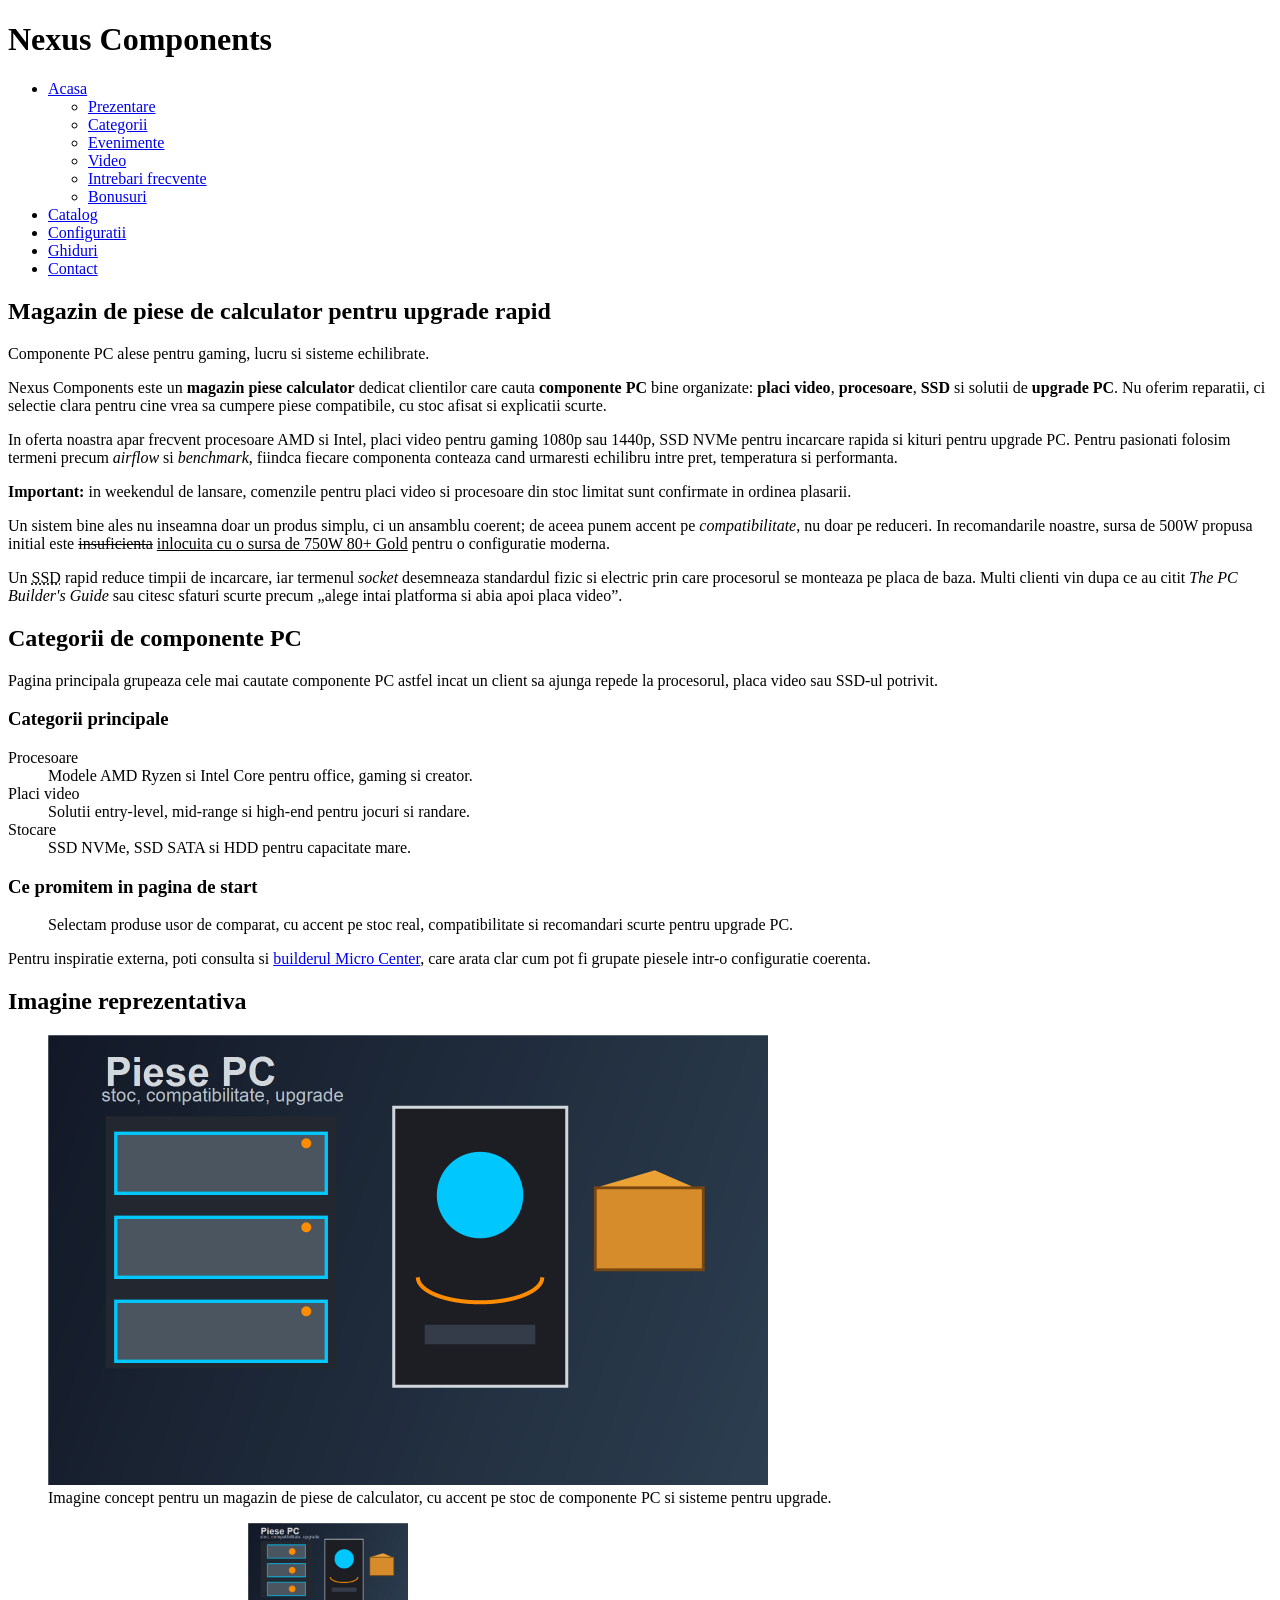
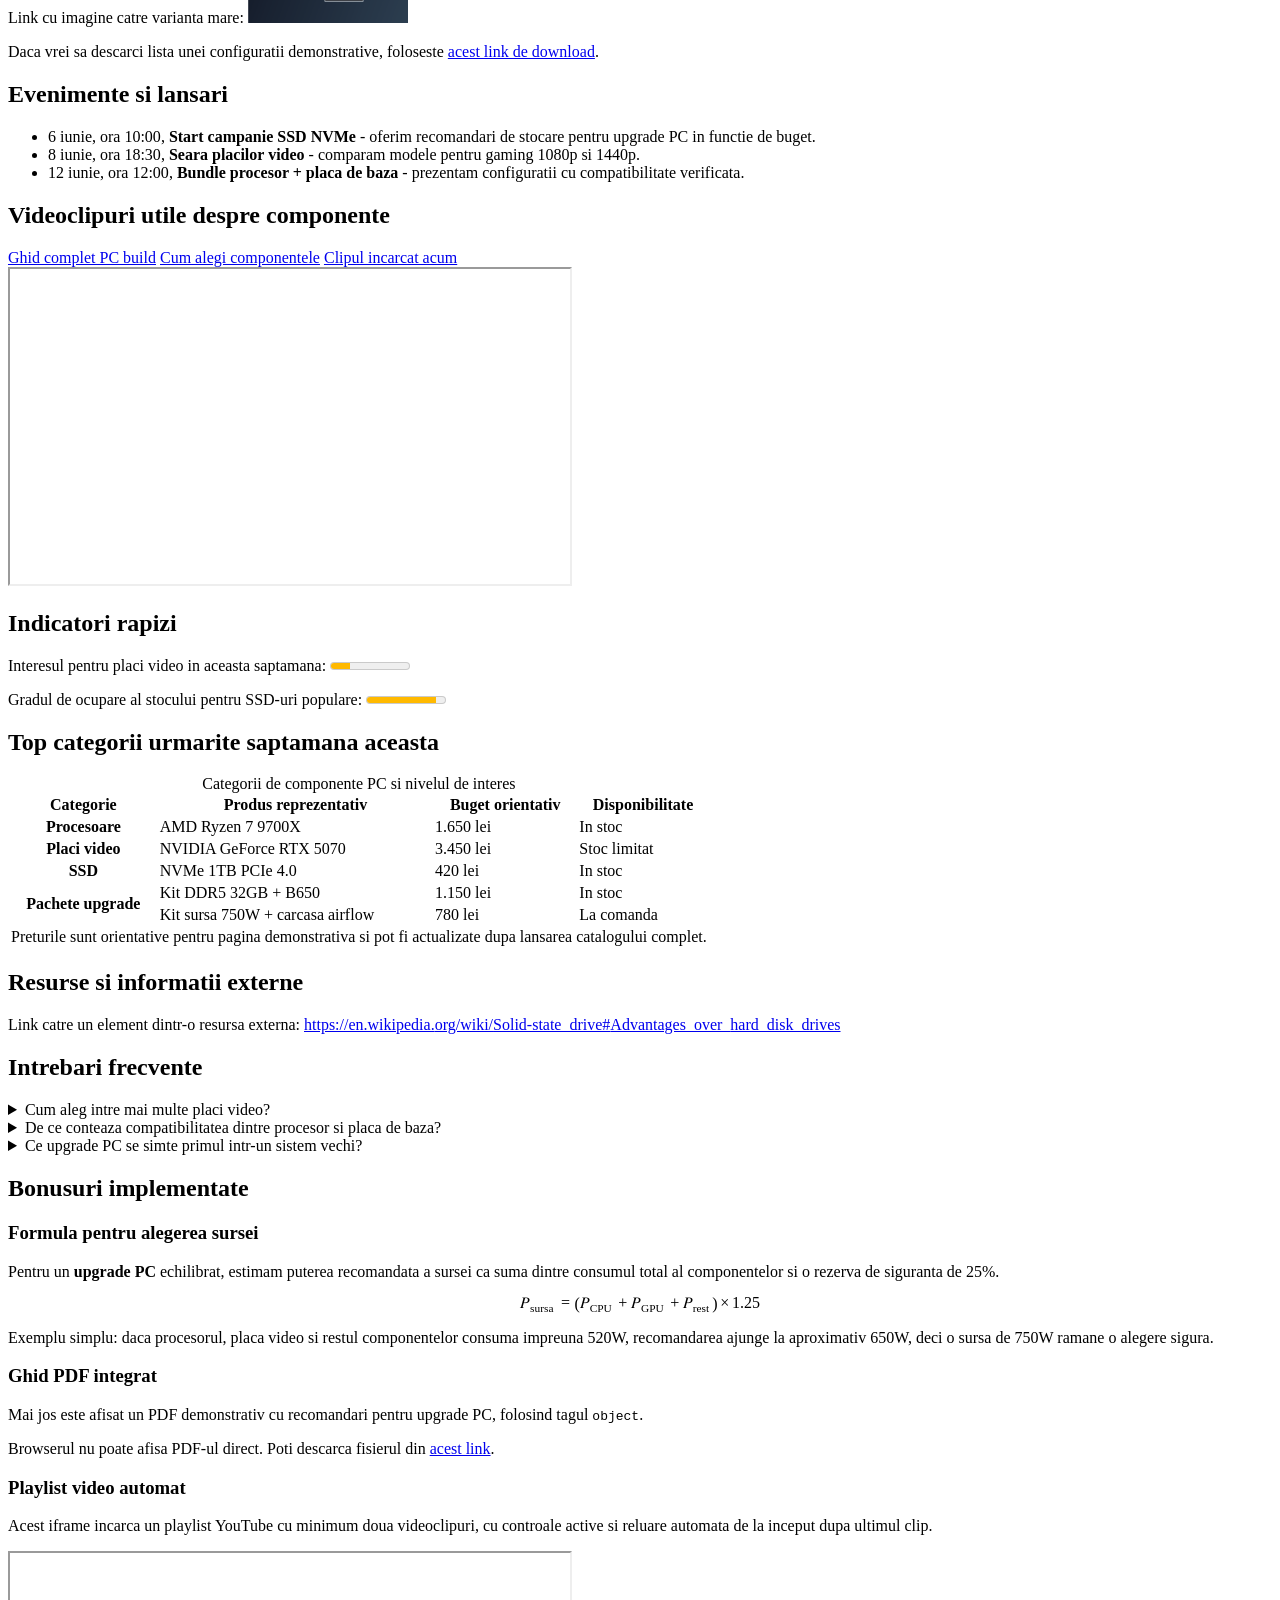
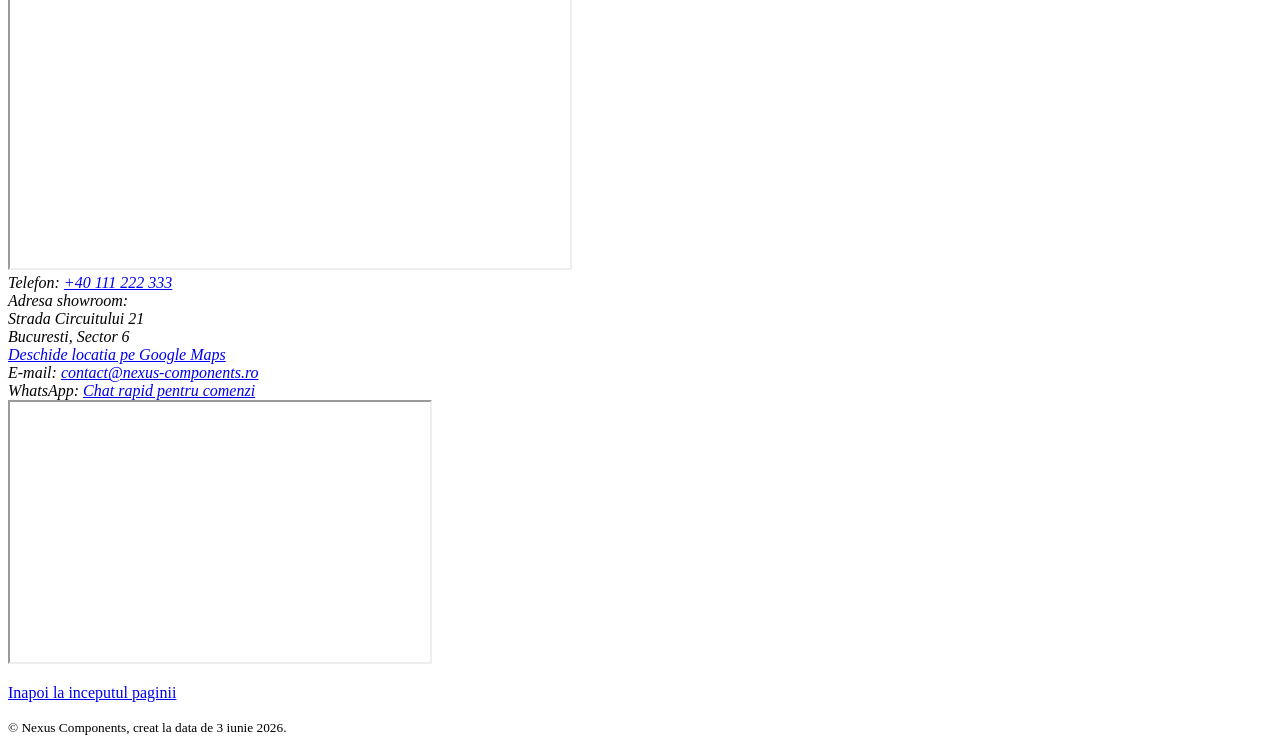
==== index.html @ a8738209 "Finalizare Etapele 0 si 1 cu bonusuri" ====
<!DOCTYPE html>
<html lang="ro">
<head>
  <meta charset="utf-8">
  <meta name="author" content="Student proiect Tehnici Web">
  <meta name="keywords" content="magazin piese calculator, componente PC, placi video, procesoare, SSD, upgrade PC">
  <meta name="description" content="Nexus Components este un magazin de piese de calculator cu procesoare, placi video, SSD-uri si recomandari pentru upgrade PC.">
  <meta name="viewport" content="width=device-width, initial-scale=1.0">
  <meta name="msapplication-TileColor" content="#0f172a">
  <meta name="theme-color" content="#0f172a">
  <title>Nexus Components | Magazin piese calculator si componente PC</title>
  <link rel="apple-touch-icon" sizes="180x180" href="resurse/ico/apple-touch-icon.png">
  <link rel="icon" type="image/png" sizes="32x32" href="resurse/ico/favicon-32x32.png">
  <link rel="icon" type="image/png" sizes="16x16" href="resurse/ico/favicon-16x16.png">
  <link rel="icon" type="image/svg+xml" href="resurse/ico/favicon.svg">
  <link rel="manifest" href="resurse/ico/site.webmanifest">
  <meta name="msapplication-config" content="resurse/ico/browserconfig.xml">
</head>
<body id="sus">
  <header>
    <h1>Nexus Components</h1>
    <nav aria-label="Meniu principal">
      <ul>
        <li>
          <a href="index.html">Acasa</a>
          <ul>
            <li><a href="#prezentare">Prezentare</a></li>
            <li><a href="#categorii">Categorii</a></li>
            <li><a href="#evenimente">Evenimente</a></li>
            <li><a href="#video">Video</a></li>
            <li><a href="#intrebari">Intrebari frecvente</a></li>
            <li><a href="#bonusuri">Bonusuri</a></li>
          </ul>
        </li>
        <li><a href="catalog.html">Catalog</a></li>
        <li><a href="configuratii.html">Configuratii</a></li>
        <li><a href="ghiduri.html">Ghiduri</a></li>
        <li><a href="contact.html">Contact</a></li>
      </ul>
    </nav>
  </header>

  <main>
    <section id="prezentare">
      <hgroup>
        <h2>Magazin de piese de calculator pentru upgrade rapid</h2>
        <p>Componente PC alese pentru gaming, lucru si sisteme echilibrate.</p>
      </hgroup>
      <p>
        Nexus Components este un <b>magazin piese calculator</b> dedicat clientilor care cauta
        <b>componente PC</b> bine organizate: <b>placi video</b>, <b>procesoare</b>, <b>SSD</b> si solutii de
        <b>upgrade PC</b>. Nu oferim reparatii, ci selectie clara pentru cine vrea sa cumpere piese compatibile,
        cu stoc afisat si explicatii scurte.
      </p>
      <p>
        In oferta noastra apar frecvent procesoare AMD si Intel, placi video pentru gaming 1080p sau 1440p,
        SSD NVMe pentru incarcare rapida si kituri pentru upgrade PC. Pentru pasionati folosim termeni precum
        <i>airflow</i> si <i>benchmark</i>, fiindca fiecare componenta conteaza cand urmaresti echilibru intre pret,
        temperatura si performanta.
      </p>
      <p>
        <strong>Important:</strong> in weekendul de lansare, comenzile pentru placi video si procesoare din stoc
        limitat sunt confirmate in ordinea plasarii.
      </p>
      <p>
        Un sistem bine ales nu inseamna doar un produs simplu, ci un ansamblu coerent; de aceea punem accent
        pe <em>compatibilitate</em>, nu doar pe reduceri. In recomandarile noastre, sursa de 500W propusa initial
        este <s>insuficienta</s> <ins>inlocuita cu o sursa de 750W 80+ Gold</ins> pentru o configuratie moderna.
      </p>
      <p>
        Un <abbr title="Solid-State Drive">SSD</abbr> rapid reduce timpii de incarcare, iar termenul
        <dfn>socket</dfn> desemneaza standardul fizic si electric prin care procesorul se monteaza pe placa de baza.
        Multi clienti vin dupa ce au citit <cite>The PC Builder's Guide</cite> sau citesc sfaturi scurte precum
        <q>alege intai platforma si abia apoi placa video</q>.
      </p>
    </section>

    <section id="categorii">
      <h2>Categorii de componente PC</h2>
      <p>
        Pagina principala grupeaza cele mai cautate componente PC astfel incat un client sa ajunga repede la
        procesorul, placa video sau SSD-ul potrivit.
      </p>
      <section>
        <h3>Categorii principale</h3>
        <dl>
          <dt>Procesoare</dt>
          <dd>Modele AMD Ryzen si Intel Core pentru office, gaming si creator.</dd>
          <dt>Placi video</dt>
          <dd>Solutii entry-level, mid-range si high-end pentru jocuri si randare.</dd>
          <dt>Stocare</dt>
          <dd>SSD NVMe, SSD SATA si HDD pentru capacitate mare.</dd>
        </dl>
      </section>
      <section>
        <h3>Ce promitem in pagina de start</h3>
        <blockquote>
          Selectam produse usor de comparat, cu accent pe stoc real, compatibilitate si recomandari scurte pentru upgrade PC.
        </blockquote>
        <p>
          Pentru inspiratie externa, poti consulta si
          <a href="https://www.microcenter.com/site/content/custom-pc-builder.aspx" target="_blank" rel="noopener noreferrer">builderul Micro Center</a>,
          care arata clar cum pot fi grupate piesele intr-o configuratie coerenta.
        </p>
      </section>
    </section>

    <section id="galerie">
      <h2>Imagine reprezentativa</h2>
      <figure>
        <picture>
          <source media="(max-width: 600px)" srcset="resurse/img/hero-small.png">
          <source media="(max-width: 1024px)" srcset="resurse/img/hero-medium.png">
          <img src="resurse/img/hero-large.png" alt="Raft cu componente PC si carcasa pentru un magazin de piese de calculator" title="Raft cu componente PC" width="720" height="450" usemap="#harta-componente">
        </picture>
        <figcaption>Imagine concept pentru un magazin de piese de calculator, cu accent pe stoc de componente PC si sisteme pentru upgrade.</figcaption>
      </figure>
      <map name="harta-componente">
        <area shape="rect" coords="58,82,283,322" href="#categorii" alt="Zona de categorii pentru raftul de componente" title="Mergi la categorii">
        <area shape="rect" coords="346,72,522,350" href="#tabel" alt="Zona de produse reprezentata de carcasa sistemului" title="Mergi la tabelul cu produse">
        <area shape="rect" coords="548,132,664,271" href="#evenimente" alt="Zona de promotii reprezentata de cutia produsului" title="Mergi la evenimente">
      </map>
      <p>
        Link cu imagine catre varianta mare:
        <a href="resurse/img/hero-large.png">
          <img src="resurse/img/hero-small.png" alt="Miniatura pentru deschiderea imaginii mari a magazinului de componente" width="160" height="100">
        </a>
      </p>
      <p>
        Daca vrei sa descarci lista unei configuratii demonstrative, foloseste
        <a href="resurse/docs/lista-componente.txt" download="configuratie-nexus-components.txt">acest link de download</a>.
      </p>
    </section>

    <section id="evenimente">
      <h2>Evenimente si lansari</h2>
      <ul>
        <li><time datetime="2026-06-06T10:00">6 iunie, ora 10:00</time>, <b>Start campanie SSD NVMe</b> - oferim recomandari de stocare pentru upgrade PC in functie de buget.</li>
        <li><time datetime="2026-06-08T18:30">8 iunie, ora 18:30</time>, <b>Seara placilor video</b> - comparam modele pentru gaming 1080p si 1440p.</li>
        <li><time datetime="2026-06-12T12:00">12 iunie, ora 12:00</time>, <b>Bundle procesor + placa de baza</b> - prezentam configuratii cu compatibilitate verificata.</li>
      </ul>
    </section>

    <section id="video">
      <h2>Videoclipuri utile despre componente</h2>
      <div>
        <a href="https://www.youtube.com/embed/BL4DCEp7blY?start=0" target="video-produse">Ghid complet PC build</a>
        <a href="https://www.youtube.com/embed/hK51upU5bkU?start=0" target="video-produse">Cum alegi componentele</a>
        <a href="https://www.youtube.com/embed/BL4DCEp7blY?start=0" target="video-produse">Clipul incarcat acum</a>
      </div>
      <iframe
        name="video-produse"
        width="560"
        height="315"
        src="https://www.youtube.com/embed/BL4DCEp7blY?autoplay=0&amp;rel=0"
        title="Videoclip YouTube despre asamblarea unui PC"
        allow="accelerometer; autoplay; clipboard-write; encrypted-media; gyroscope; picture-in-picture; web-share"
        referrerpolicy="strict-origin-when-cross-origin"
        allowfullscreen>
      </iframe>
    </section>

    <section id="stocuri">
      <h2>Indicatori rapizi</h2>
      <p>
        Interesul pentru placi video in aceasta saptamana:
        <meter value="24" min="0" max="100" low="30" high="75" optimum="60">24 din 100</meter>
      </p>
      <p>
        Gradul de ocupare al stocului pentru SSD-uri populare:
        <meter value="88" min="0" max="100" low="30" high="75" optimum="60">88 din 100</meter>
      </p>
    </section>

    <section id="tabel">
      <h2>Top categorii urmarite saptamana aceasta</h2>
      <table>
        <caption>Categorii de componente PC si nivelul de interes</caption>
        <thead>
          <tr>
            <th scope="col">Categorie</th>
            <th scope="col">Produs reprezentativ</th>
            <th scope="col">Buget orientativ</th>
            <th scope="col">Disponibilitate</th>
          </tr>
        </thead>
        <tbody>
          <tr>
            <th scope="row">Procesoare</th>
            <td>AMD Ryzen 7 9700X</td>
            <td>1.650 lei</td>
            <td>In stoc</td>
          </tr>
          <tr>
            <th scope="row">Placi video</th>
            <td>NVIDIA GeForce RTX 5070</td>
            <td>3.450 lei</td>
            <td>Stoc limitat</td>
          </tr>
          <tr>
            <th scope="row">SSD</th>
            <td>NVMe 1TB PCIe 4.0</td>
            <td>420 lei</td>
            <td>In stoc</td>
          </tr>
          <tr>
            <th scope="row" rowspan="2">Pachete upgrade</th>
            <td>Kit DDR5 32GB + B650</td>
            <td>1.150 lei</td>
            <td>In stoc</td>
          </tr>
          <tr>
            <td>Kit sursa 750W + carcasa airflow</td>
            <td>780 lei</td>
            <td>La comanda</td>
          </tr>
        </tbody>
        <tfoot>
          <tr>
            <td colspan="4">Preturile sunt orientative pentru pagina demonstrativa si pot fi actualizate dupa lansarea catalogului complet.</td>
          </tr>
        </tfoot>
      </table>
    </section>

    <aside id="resurse">
      <h2>Resurse si informatii externe</h2>
      <p>
        Link catre un element dintr-o resursa externa:
        <a href="https://en.wikipedia.org/wiki/Solid-state_drive#Advantages_over_hard_disk_drives" target="_blank" rel="noopener noreferrer">
          https://en.wikipedia.<wbr>org/wiki/<wbr>Solid-state_drive#<wbr>Advantages_over_<wbr>hard_disk_drives
        </a>
      </p>
    </aside>

    <section id="intrebari">
      <h2>Intrebari frecvente</h2>
      <details>
        <summary>Cum aleg intre mai multe placi video?</summary>
        <p>Alege rezolutia la care joci, bugetul si sursa disponibila; apoi compara memoria video si consumul.</p>
      </details>
      <details>
        <summary>De ce conteaza compatibilitatea dintre procesor si placa de baza?</summary>
        <p>Socket-ul si chipset-ul stabilesc daca procesorul poate functiona corect pe placa de baza aleasa.</p>
      </details>
      <details>
        <summary>Ce upgrade PC se simte primul intr-un sistem vechi?</summary>
        <p>De cele mai multe ori, un SSD si mai multa memorie RAM aduc primul salt vizibil in utilizarea zilnica.</p>
      </details>
    </section>

    <section id="bonusuri">
      <h2>Bonusuri implementate</h2>
      <section id="formula">
        <h3>Formula pentru alegerea sursei</h3>
        <p>
          Pentru un <b>upgrade PC</b> echilibrat, estimam puterea recomandata a sursei ca suma dintre consumul total al componentelor si o rezerva de siguranta de 25%.
        </p>
        <math xmlns="http://www.w3.org/1998/Math/MathML" display="block">
          <mrow>
            <msub>
              <mi>P</mi>
              <mi>sursa</mi>
            </msub>
            <mo>=</mo>
            <mo>(</mo>
            <msub><mi>P</mi><mi>CPU</mi></msub>
            <mo>+</mo>
            <msub><mi>P</mi><mi>GPU</mi></msub>
            <mo>+</mo>
            <msub><mi>P</mi><mi>rest</mi></msub>
            <mo>)</mo>
            <mo>&#x00D7;</mo>
            <mn>1.25</mn>
          </mrow>
        </math>
        <p>
          Exemplu simplu: daca procesorul, placa video si restul componentelor consuma impreuna 520W, recomandarea ajunge la aproximativ 650W, deci o sursa de 750W ramane o alegere sigura.
        </p>
      </section>

      <section id="pdf-bonus">
        <h3>Ghid PDF integrat</h3>
        <p>
          Mai jos este afisat un PDF demonstrativ cu recomandari pentru upgrade PC, folosind tagul <code>object</code>.
        </p>
        <object data="resurse/docs/ghid-upgrade.pdf" type="application/pdf" width="700" height="420">
          <p>Browserul nu poate afisa PDF-ul direct. Poti descarca fisierul din <a href="resurse/docs/ghid-upgrade.pdf">acest link</a>.</p>
        </object>
      </section>

      <section id="playlist-bonus">
        <h3>Playlist video automat</h3>
        <p>
          Acest iframe incarca un playlist YouTube cu minimum doua videoclipuri, cu controale active si reluare automata de la inceput dupa ultimul clip.
        </p>
        <iframe
          width="560"
          height="315"
          src="https://www.youtube.com/embed/BL4DCEp7blY?autoplay=1&amp;controls=1&amp;loop=1&amp;playlist=hK51upU5bkU,BL4DCEp7blY&amp;rel=0"
          title="Playlist YouTube despre alegerea componentelor PC"
          allow="accelerometer; autoplay; clipboard-write; encrypted-media; gyroscope; picture-in-picture; web-share"
          referrerpolicy="strict-origin-when-cross-origin"
          allowfullscreen>
        </iframe>
      </section>
    </section>
  </main>

  <footer>
    <address>
      Telefon: <a href="tel:+40111222333">+40 111 222 333</a><br>
      Adresa showroom:<br>
      Strada Circuitului 21<br>
      Bucuresti, Sector 6<br>
      <a href="https://maps.google.com/?q=Facultatea+de+Matematica+si+Informatica+Bucuresti" target="_blank" rel="noopener noreferrer">Deschide locatia pe Google Maps</a><br>
      E-mail: <a href="mailto:contact@nexus-components.ro">contact@nexus-components.ro</a><br>
      WhatsApp: <a href="https://wa.me/40111222333" target="_blank" rel="noopener noreferrer">Chat rapid pentru comenzi</a>
    </address>
    <iframe
      src="https://www.google.com/maps?q=Facultatea+de+Matematica+si+Informatica+Bucuresti&amp;z=16&amp;output=embed"
      width="420"
      height="260"
      title="Harta cu locatia Facultatii de Matematica si Informatica Bucuresti"
      loading="lazy"
      referrerpolicy="no-referrer-when-downgrade">
    </iframe>
    <p><a href="#sus">Inapoi la inceputul paginii</a></p>
    <small>&copy; Nexus Components, creat la data de <time datetime="2026-06-03">3 iunie 2026</time>.</small>
  </footer>
</body>
</html>
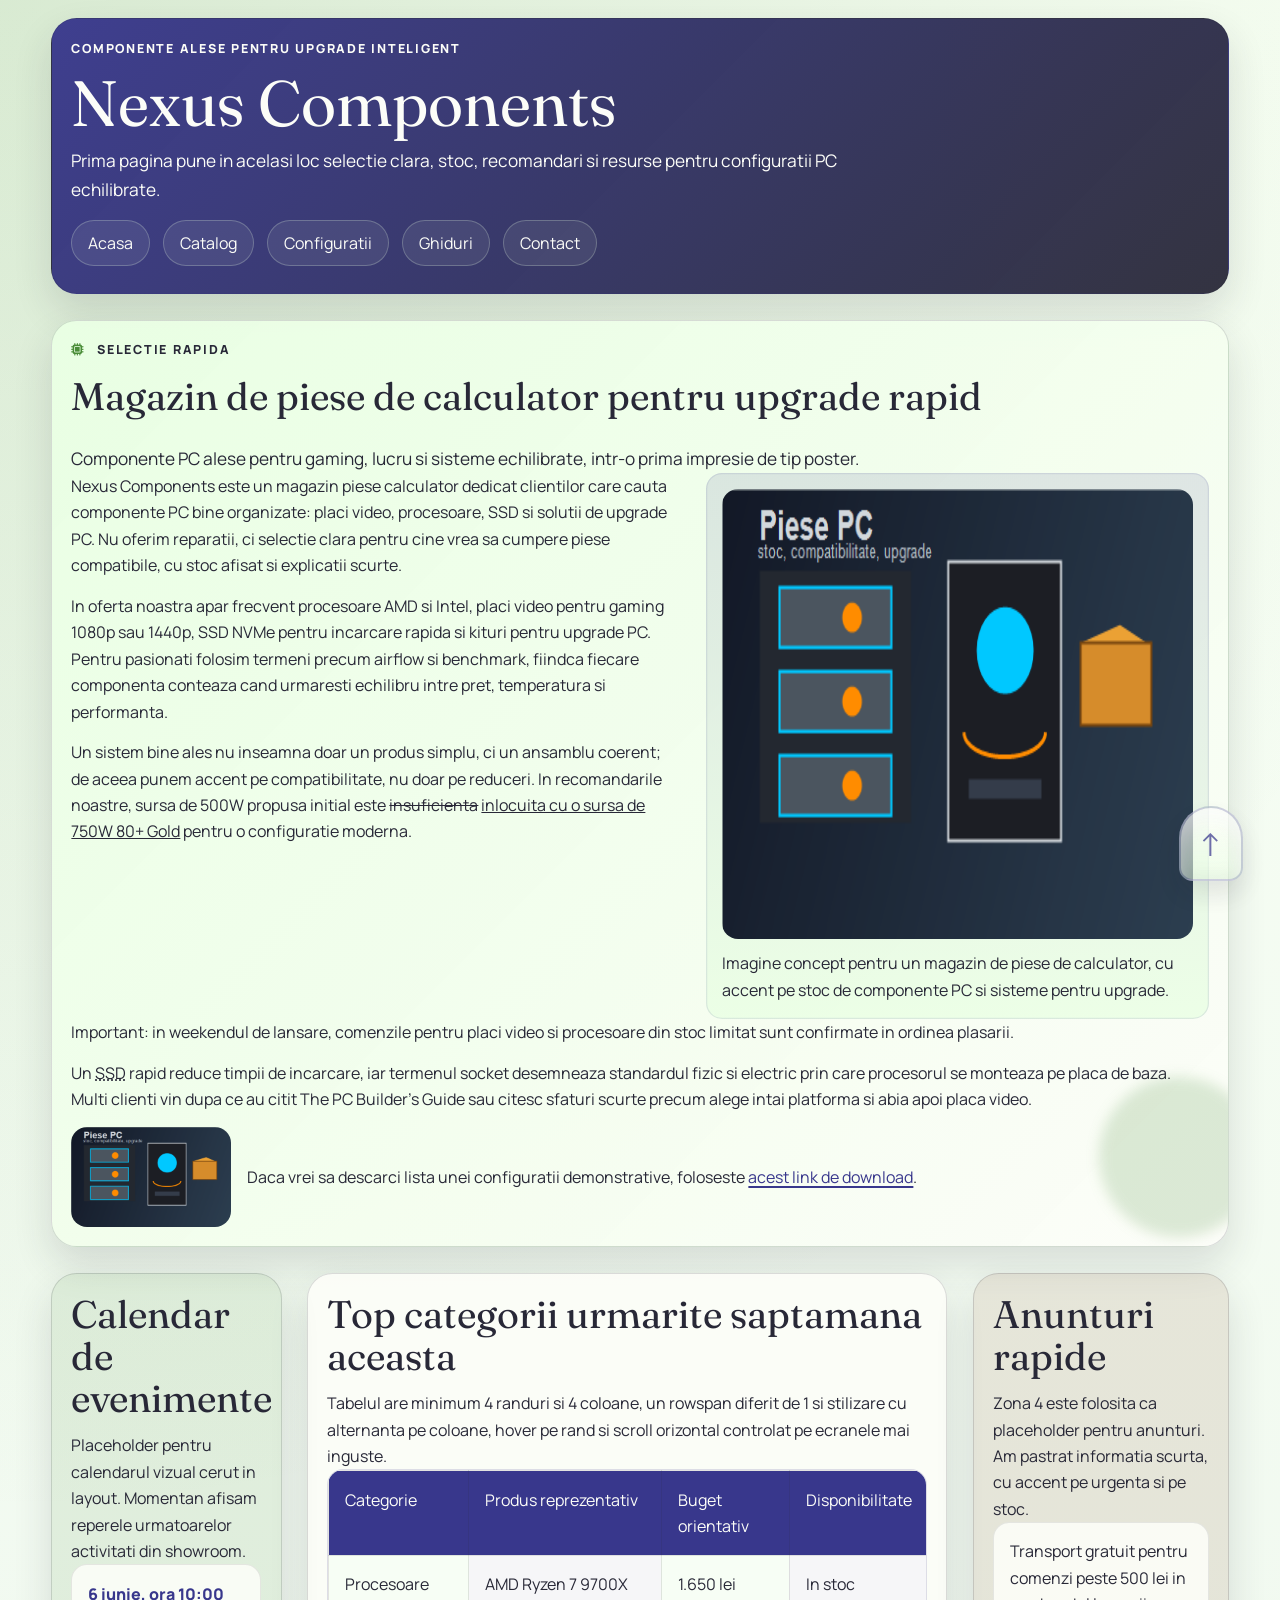
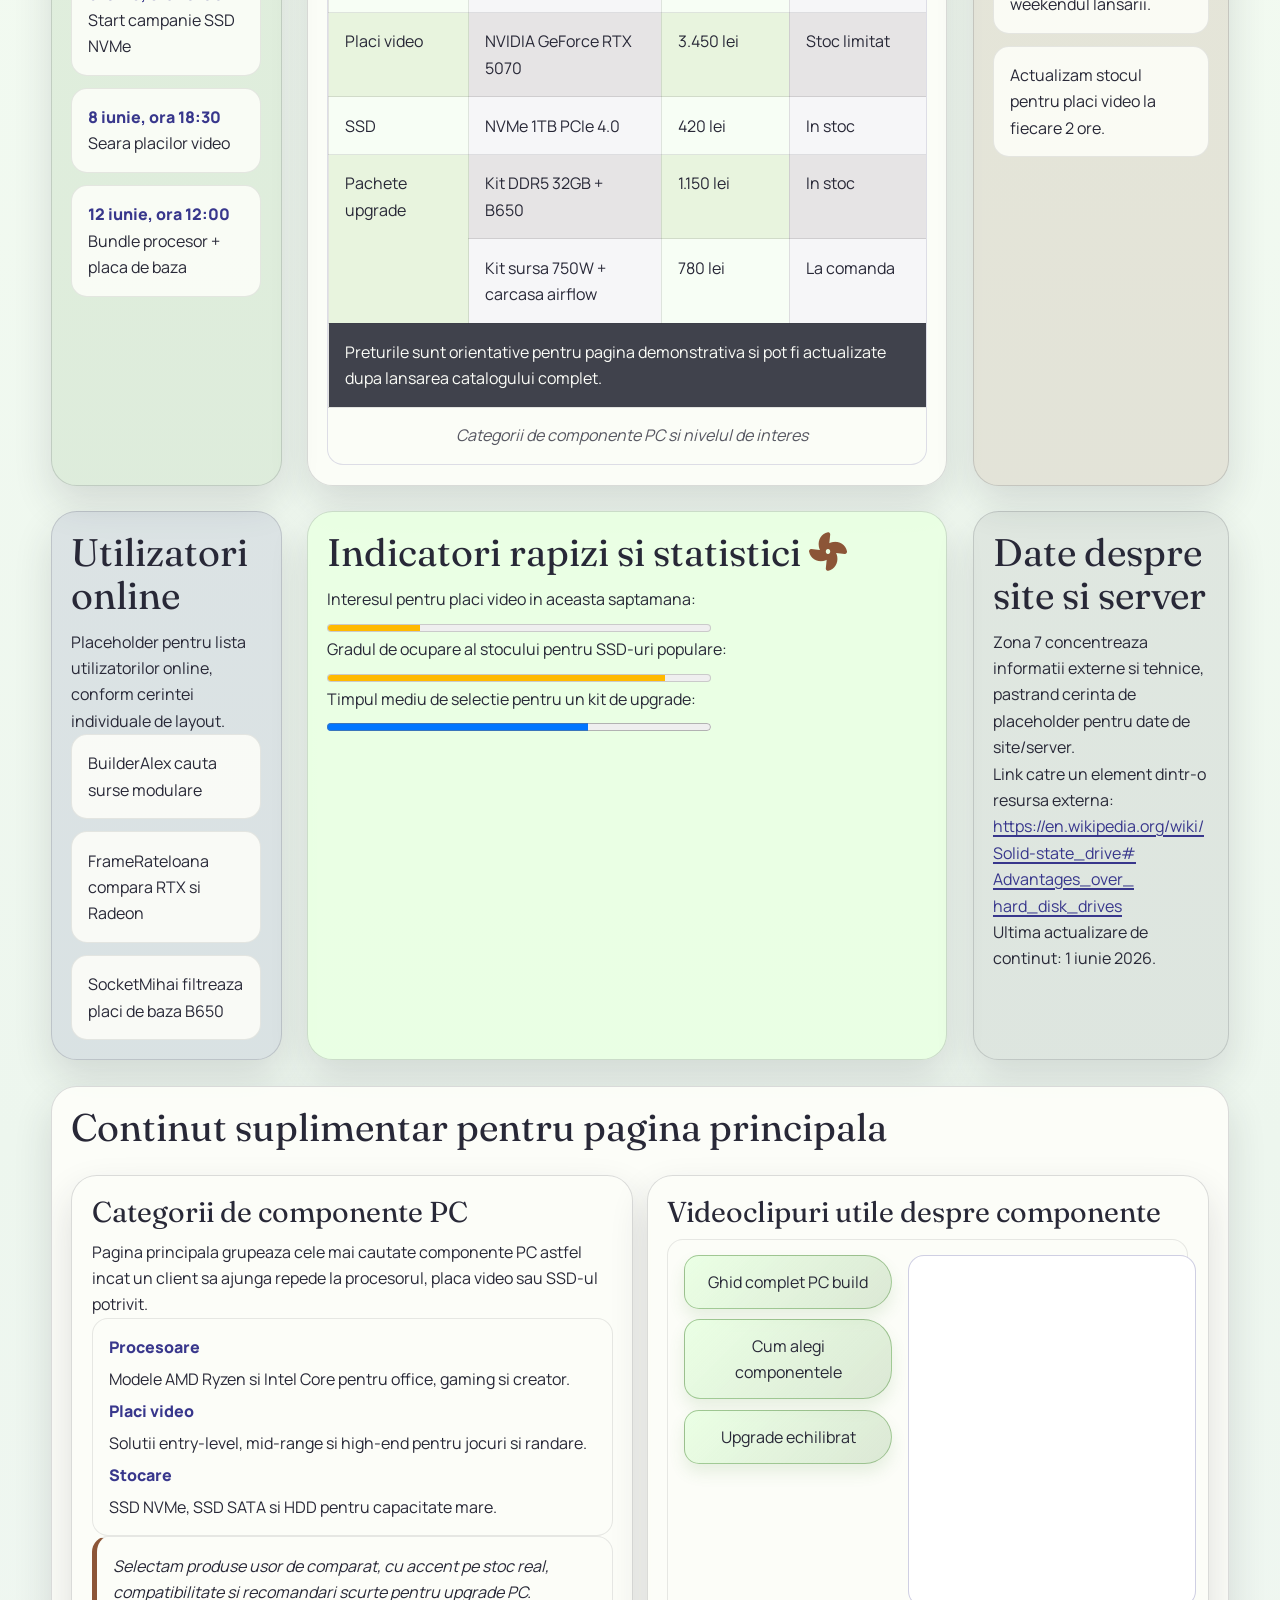
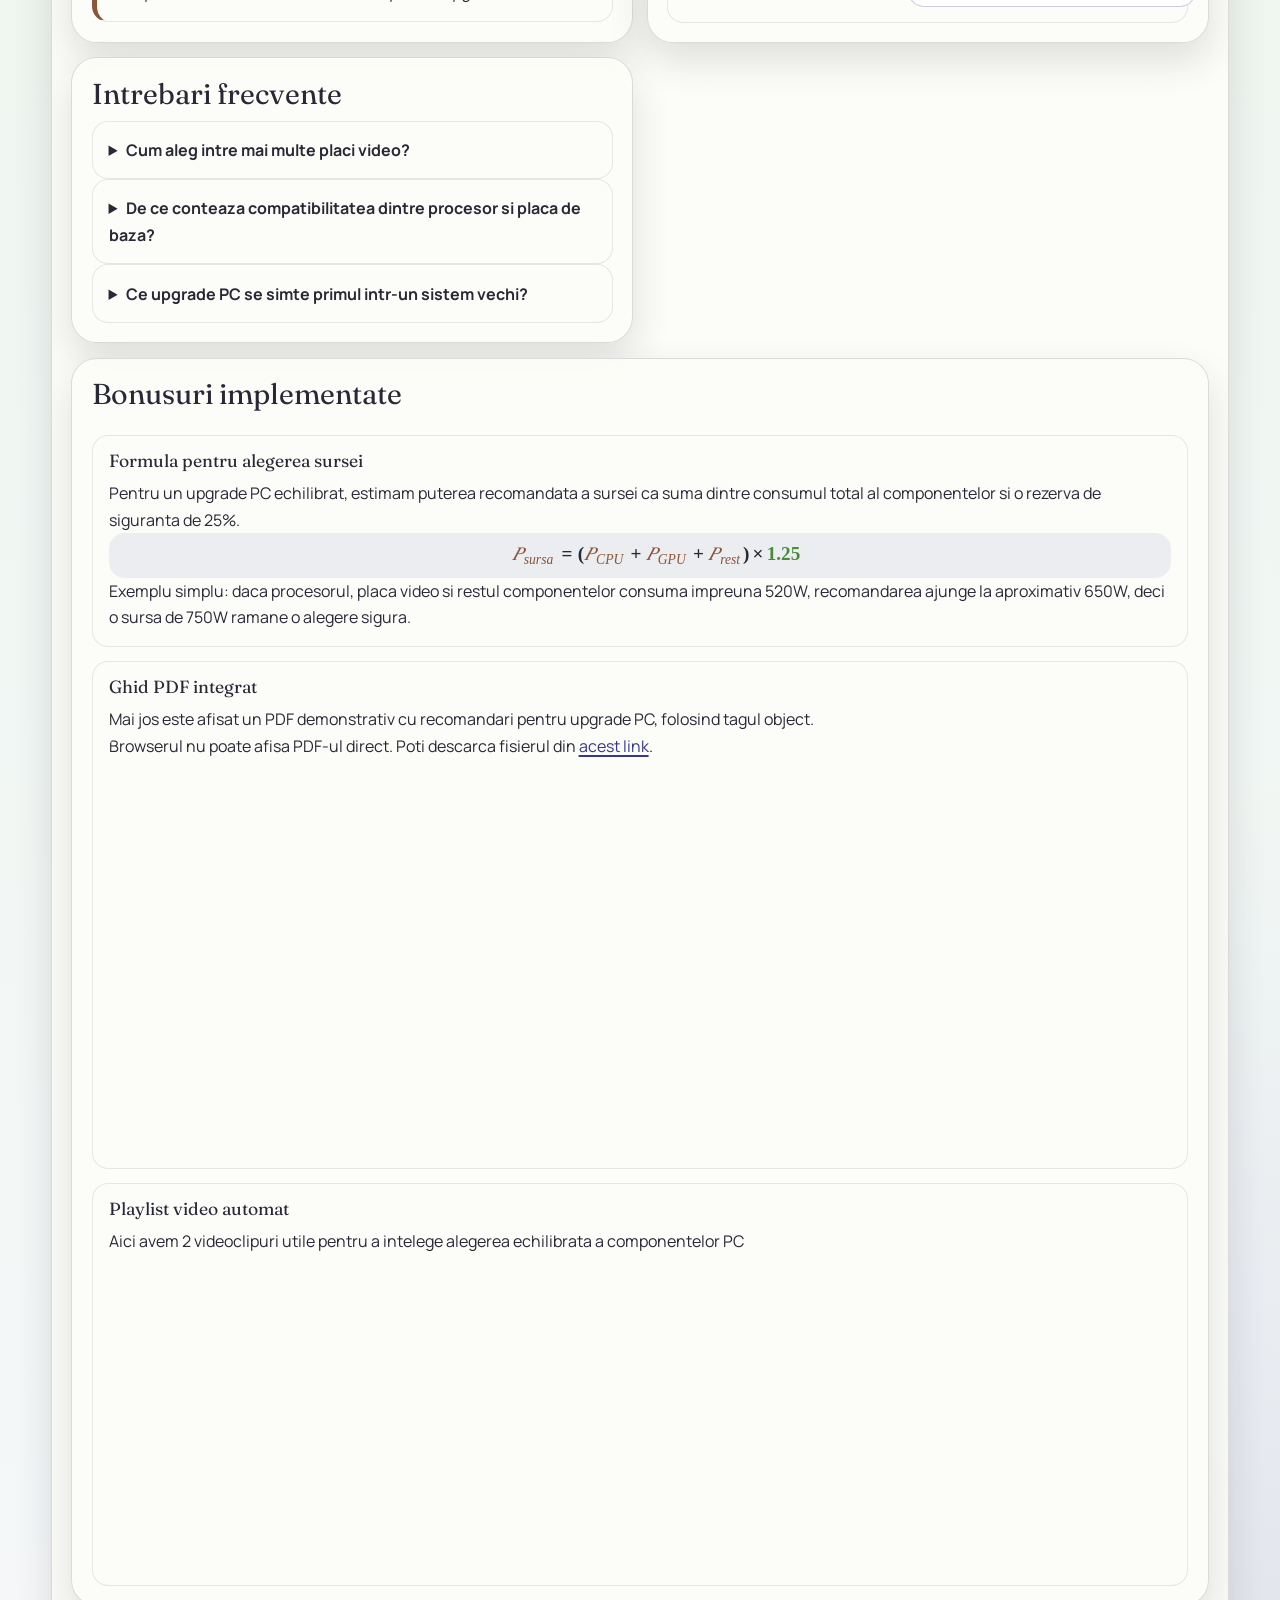
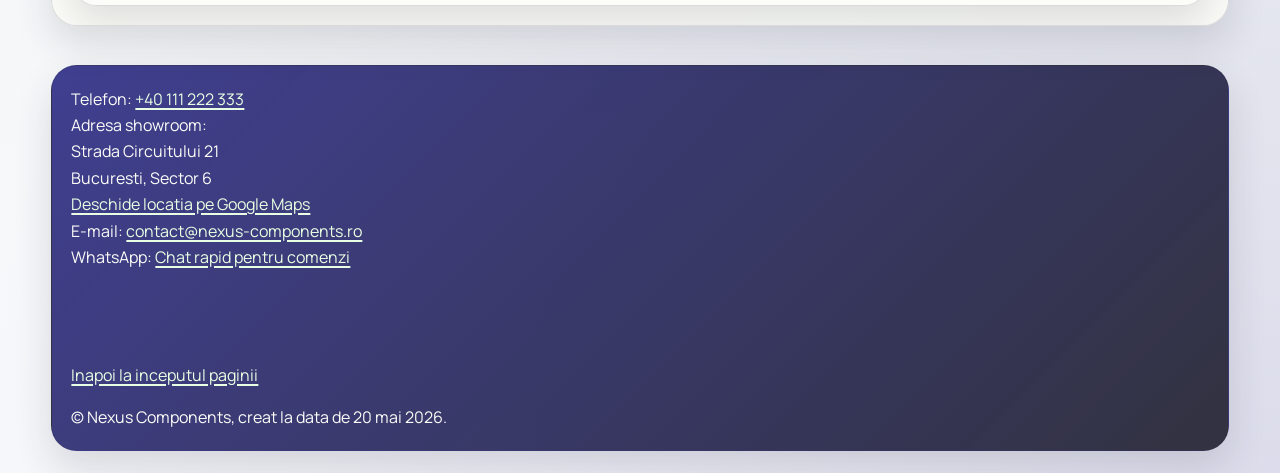
==== commit c6308ec6: "Finalize etapa 2 and documentation" ====
--- a/index.html
+++ b/index.html
@@ -9,6 +9,12 @@
   <meta name="msapplication-TileColor" content="#0f172a">
   <meta name="theme-color" content="#0f172a">
   <title>Nexus Components | Magazin piese calculator si componente PC</title>
+  <link rel="preconnect" href="https://fonts.googleapis.com">
+  <link rel="preconnect" href="https://fonts.gstatic.com" crossorigin>
+  <link href="https://fonts.googleapis.com/css2?family=Manrope:wght@400;500;700;800&family=Fraunces:opsz,wght@9..144,600;9..144,700&display=swap" rel="stylesheet">
+  <link rel="stylesheet" href="https://cdnjs.cloudflare.com/ajax/libs/font-awesome/6.7.2/css/all.min.css" integrity="sha512-Evv84Mr4kqVGRNSgIGL/F/aIDqQb7xQ2vcrdIwxfjThSH8CSR7PBEakCr51Ck+w+/U6swU2Im1vVX0SVk9ABhg==" crossorigin="anonymous" referrerpolicy="no-referrer">
+  <link rel="stylesheet" href="resurse/css/reset.css">
+  <link rel="stylesheet" href="resurse/css/stil.css">
   <link rel="apple-touch-icon" sizes="180x180" href="resurse/ico/apple-touch-icon.png">
   <link rel="icon" type="image/png" sizes="32x32" href="resurse/ico/favicon-32x32.png">
   <link rel="icon" type="image/png" sizes="16x16" href="resurse/ico/favicon-16x16.png">
@@ -18,15 +24,19 @@
 </head>
 <body id="sus">
   <header>
-    <h1>Nexus Components</h1>
+    <div class="brand-bar">
+      <p class="eyebrow">Componente alese pentru upgrade inteligent</p>
+      <h1>Nexus Components</h1>
+      <p class="brand-copy">Prima pagina pune in acelasi loc selectie clara, stoc, recomandari si resurse pentru configuratii PC echilibrate.</p>
+    </div>
     <nav aria-label="Meniu principal">
       <ul>
         <li>
           <a href="index.html">Acasa</a>
           <ul>
             <li><a href="#prezentare">Prezentare</a></li>
-            <li><a href="#categorii">Categorii</a></li>
-            <li><a href="#evenimente">Evenimente</a></li>
+            <li><a href="#tabel">Tabel</a></li>
+            <li><a href="#calendar">Calendar</a></li>
             <li><a href="#video">Video</a></li>
             <li><a href="#intrebari">Intrebari frecvente</a></li>
             <li><a href="#bonusuri">Bonusuri</a></li>
@@ -41,48 +51,193 @@
   </header>
 
   <main>
-    <section id="prezentare">
-      <hgroup>
+    <section id="prezentare" class="zone zone1">
+      <hgroup class="zone-heading">
+        <p class="zone-kicker"><i class="fa-solid fa-microchip icon-static" aria-hidden="true"></i> selectie rapida</p>
         <h2>Magazin de piese de calculator pentru upgrade rapid</h2>
-        <p>Componente PC alese pentru gaming, lucru si sisteme echilibrate.</p>
+        <p class="lead">Componente PC alese pentru gaming, lucru si sisteme echilibrate, intr-o prima impresie de tip poster.</p>
       </hgroup>
+      <div class="hero-layout">
+        <div class="hero-copy">
+          <p>
+            Nexus Components este un <b>magazin piese calculator</b> dedicat clientilor care cauta
+            <b>componente PC</b> bine organizate: <b>placi video</b>, <b>procesoare</b>, <b>SSD</b> si solutii de
+            <b>upgrade PC</b>. Nu oferim reparatii, ci selectie clara pentru cine vrea sa cumpere piese compatibile,
+            cu stoc afisat si explicatii scurte.
+          </p>
+          <p>
+            In oferta noastra apar frecvent procesoare AMD si Intel, placi video pentru gaming 1080p sau 1440p,
+            SSD NVMe pentru incarcare rapida si kituri pentru upgrade PC. Pentru pasionati folosim termeni precum
+            <i>airflow</i> si <i>benchmark</i>, fiindca fiecare componenta conteaza cand urmaresti echilibru intre pret,
+            temperatura si performanta.
+          </p>
+          <p>
+            Un sistem bine ales nu inseamna doar un produs simplu, ci un ansamblu coerent; de aceea punem accent
+            pe <em>compatibilitate</em>, nu doar pe reduceri. In recomandarile noastre, sursa de 500W propusa initial
+            este <s>insuficienta</s> <ins>inlocuita cu o sursa de 750W 80+ Gold</ins> pentru o configuratie moderna.
+          </p>
+        </div>
+        <figure class="hero-card" id="galerie">
+          <picture>
+            <source media="(max-width: 600px)" srcset="resurse/img/hero-small.png">
+            <source media="(max-width: 1024px)" srcset="resurse/img/hero-medium.png">
+            <img src="resurse/img/hero-large.png" alt="Raft cu componente PC si carcasa pentru un magazin de piese de calculator" title="Raft cu componente PC" width="720" height="450" usemap="#harta-componente">
+          </picture>
+          <figcaption>Imagine concept pentru un magazin de piese de calculator, cu accent pe stoc de componente PC si sisteme pentru upgrade.</figcaption>
+        </figure>
+      </div>
+      <map name="harta-componente">
+        <area shape="rect" coords="58,82,283,322" href="#extra" alt="Zona de categorii pentru raftul de componente" title="Mergi la categorii">
+        <area shape="rect" coords="346,72,522,350" href="#tabel" alt="Zona de produse reprezentata de carcasa sistemului" title="Mergi la tabelul cu produse">
+        <area shape="rect" coords="548,132,664,271" href="#calendar" alt="Zona de promotii reprezentata de cutia produsului" title="Mergi la calendar">
+      </map>
+      <div class="hero-notes">
+        <p>
+          <strong>Important:</strong> in weekendul de lansare, comenzile pentru placi video si procesoare din stoc
+          limitat sunt confirmate in ordinea plasarii.
+        </p>
+        <p>
+          Un <abbr title="Solid-State Drive">SSD</abbr> rapid reduce timpii de incarcare, iar termenul
+          <dfn>socket</dfn> desemneaza standardul fizic si electric prin care procesorul se monteaza pe placa de baza.
+          Multi clienti vin dupa ce au citit <cite>The PC Builder's Guide</cite> sau citesc sfaturi scurte precum
+          <q>alege intai platforma si abia apoi placa video</q>.
+        </p>
+        <p class="mini-download">
+          <a href="resurse/img/hero-large.png">
+            <img src="resurse/img/hero-small.png" alt="Miniatura pentru deschiderea imaginii mari a magazinului de componente" width="160" height="100">
+          </a>
+          <span>Daca vrei sa descarci lista unei configuratii demonstrative, foloseste
+            <a href="resurse/docs/lista-componente.txt" download="configuratie-nexus-components.txt">acest link de download</a>.
+          </span>
+        </p>
+      </div>
+    </section>
+
+    <section id="tabel" class="zone zone2">
+      <h2>Top categorii urmarite saptamana aceasta</h2>
+      <p>Tabelul are minimum 4 randuri si 4 coloane, un <code>rowspan</code> diferit de 1 si stilizare cu alternanta pe coloane, hover pe rand si scroll orizontal controlat pe ecranele mai inguste.</p>
+      <div class="table-scroll">
+        <table>
+          <colgroup>
+            <col class="col-odd">
+            <col class="col-even">
+            <col class="col-odd">
+            <col class="col-even">
+          </colgroup>
+          <caption>Categorii de componente PC si nivelul de interes</caption>
+          <thead>
+            <tr>
+              <th scope="col">Categorie</th>
+              <th scope="col">Produs reprezentativ</th>
+              <th scope="col">Buget orientativ</th>
+              <th scope="col">Disponibilitate</th>
+            </tr>
+          </thead>
+          <tbody>
+            <tr>
+              <th scope="row">Procesoare</th>
+              <td>AMD Ryzen 7 9700X</td>
+              <td>1.650 lei</td>
+              <td>In stoc</td>
+            </tr>
+            <tr>
+              <th scope="row">Placi video</th>
+              <td>NVIDIA GeForce RTX 5070</td>
+              <td>3.450 lei</td>
+              <td>Stoc limitat</td>
+            </tr>
+            <tr>
+              <th scope="row">SSD</th>
+              <td>NVMe 1TB PCIe 4.0</td>
+              <td>420 lei</td>
+              <td>In stoc</td>
+            </tr>
+            <tr>
+              <th scope="row" rowspan="2">Pachete upgrade</th>
+              <td>Kit DDR5 32GB + B650</td>
+              <td>1.150 lei</td>
+              <td>In stoc</td>
+            </tr>
+            <tr>
+              <td>Kit sursa 750W + carcasa airflow</td>
+              <td>780 lei</td>
+              <td>La comanda</td>
+            </tr>
+          </tbody>
+          <tfoot>
+            <tr>
+              <td colspan="4">Preturile sunt orientative pentru pagina demonstrativa si pot fi actualizate dupa lansarea catalogului complet.</td>
+            </tr>
+          </tfoot>
+        </table>
+      </div>
+    </section>
+
+    <section id="calendar" class="zone zone3">
+      <h2>Calendar de evenimente</h2>
+      <p>Placeholder pentru calendarul vizual cerut in layout. Momentan afisam reperele urmatoarelor activitati din showroom.</p>
+      <ul class="event-list">
+        <li><time datetime="2026-06-06T10:00">6 iunie, ora 10:00</time><b>Start campanie SSD NVMe</b></li>
+        <li><time datetime="2026-06-08T18:30">8 iunie, ora 18:30</time><b>Seara placilor video</b></li>
+        <li><time datetime="2026-06-12T12:00">12 iunie, ora 12:00</time><b>Bundle procesor + placa de baza</b></li>
+      </ul>
+    </section>
+
+    <section id="anunturi" class="zone zone4">
+      <h2>Anunturi rapide</h2>
+      <p>Zona 4 este folosita ca placeholder pentru anunturi. Am pastrat informatia scurta, cu accent pe urgenta si pe stoc.</p>
+      <div class="notice-stack">
+        <p>Transport gratuit pentru comenzi peste 500 lei in weekendul lansarii.</p>
+        <p>Actualizam stocul pentru placi video la fiecare 2 ore.</p>
+      </div>
+    </section>
+
+    <section id="utilizatori-online" class="zone zone5">
+      <h2>Utilizatori online</h2>
+      <p>Placeholder pentru lista utilizatorilor online, conform cerintei individuale de layout.</p>
+      <ul class="user-list">
+        <li>BuilderAlex cauta surse modulare</li>
+        <li>FrameRateIoana compara RTX si Radeon</li>
+        <li>SocketMihai filtreaza placi de baza B650</li>
+      </ul>
+    </section>
+
+    <section id="stocuri" class="zone zone6">
+      <h2>Indicatori rapizi si statistici <i class="fa-solid fa-fan icon-animated" aria-hidden="true"></i></h2>
       <p>
-        Nexus Components este un <b>magazin piese calculator</b> dedicat clientilor care cauta
-        <b>componente PC</b> bine organizate: <b>placi video</b>, <b>procesoare</b>, <b>SSD</b> si solutii de
-        <b>upgrade PC</b>. Nu oferim reparatii, ci selectie clara pentru cine vrea sa cumpere piese compatibile,
-        cu stoc afisat si explicatii scurte.
+        Interesul pentru placi video in aceasta saptamana:
+        <meter value="24" min="0" max="100" low="30" high="75" optimum="60">24 din 100</meter>
       </p>
       <p>
-        In oferta noastra apar frecvent procesoare AMD si Intel, placi video pentru gaming 1080p sau 1440p,
-        SSD NVMe pentru incarcare rapida si kituri pentru upgrade PC. Pentru pasionati folosim termeni precum
-        <i>airflow</i> si <i>benchmark</i>, fiindca fiecare componenta conteaza cand urmaresti echilibru intre pret,
-        temperatura si performanta.
+        Gradul de ocupare al stocului pentru SSD-uri populare:
+        <meter value="88" min="0" max="100" low="30" high="75" optimum="60">88 din 100</meter>
       </p>
       <p>
-        <strong>Important:</strong> in weekendul de lansare, comenzile pentru placi video si procesoare din stoc
-        limitat sunt confirmate in ordinea plasarii.
+        Timpul mediu de selectie pentru un kit de upgrade:
+        <progress value="68" max="100">68%</progress>
       </p>
+    </section>
+
+    <aside id="resurse" class="zone zone7">
+      <h2>Date despre site si server</h2>
+      <p>Zona 7 concentreaza informatii externe si tehnice, pastrand cerinta de placeholder pentru date de site/server.</p>
       <p>
-        Un sistem bine ales nu inseamna doar un produs simplu, ci un ansamblu coerent; de aceea punem accent
-        pe <em>compatibilitate</em>, nu doar pe reduceri. In recomandarile noastre, sursa de 500W propusa initial
-        este <s>insuficienta</s> <ins>inlocuita cu o sursa de 750W 80+ Gold</ins> pentru o configuratie moderna.
+        Link catre un element dintr-o resursa externa:
+        <a href="https://en.wikipedia.org/wiki/Solid-state_drive#Advantages_over_hard_disk_drives" target="_blank" rel="noopener noreferrer">
+          https://en.wikipedia.<wbr>org/wiki/<wbr>Solid-state_drive#<wbr>Advantages_over_<wbr>hard_disk_drives
+        </a>
       </p>
-      <p>
-        Un <abbr title="Solid-State Drive">SSD</abbr> rapid reduce timpii de incarcare, iar termenul
-        <dfn>socket</dfn> desemneaza standardul fizic si electric prin care procesorul se monteaza pe placa de baza.
-        Multi clienti vin dupa ce au citit <cite>The PC Builder's Guide</cite> sau citesc sfaturi scurte precum
-        <q>alege intai platforma si abia apoi placa video</q>.
-      </p>
-    </section>
-
-    <section id="categorii">
-      <h2>Categorii de componente PC</h2>
-      <p>
-        Pagina principala grupeaza cele mai cautate componente PC astfel incat un client sa ajunga repede la
-        procesorul, placa video sau SSD-ul potrivit.
-      </p>
-      <section>
-        <h3>Categorii principale</h3>
+      <p>Ultima actualizare de continut: <time datetime="2026-06-01">1 iunie 2026</time>.</p>
+    </aside>
+
+    <section id="extra" class="zone zone8">
+      <h2>Continut suplimentar pentru pagina principala</h2>
+      <section id="categorii">
+        <h3>Categorii de componente PC</h3>
+        <p>
+          Pagina principala grupeaza cele mai cautate componente PC astfel incat un client sa ajunga repede la
+          procesorul, placa video sau SSD-ul potrivit.
+        </p>
         <dl>
           <dt>Procesoare</dt>
           <dd>Modele AMD Ryzen si Intel Core pentru office, gaming si creator.</dd>
@@ -91,218 +246,105 @@
           <dt>Stocare</dt>
           <dd>SSD NVMe, SSD SATA si HDD pentru capacitate mare.</dd>
         </dl>
-      </section>
-      <section>
-        <h3>Ce promitem in pagina de start</h3>
         <blockquote>
           Selectam produse usor de comparat, cu accent pe stoc real, compatibilitate si recomandari scurte pentru upgrade PC.
         </blockquote>
-        <p>
-          Pentru inspiratie externa, poti consulta si
-          <a href="https://www.microcenter.com/site/content/custom-pc-builder.aspx" target="_blank" rel="noopener noreferrer">builderul Micro Center</a>,
-          care arata clar cum pot fi grupate piesele intr-o configuratie coerenta.
-        </p>
       </section>
-    </section>
-
-    <section id="galerie">
-      <h2>Imagine reprezentativa</h2>
-      <figure>
-        <picture>
-          <source media="(max-width: 600px)" srcset="resurse/img/hero-small.png">
-          <source media="(max-width: 1024px)" srcset="resurse/img/hero-medium.png">
-          <img src="resurse/img/hero-large.png" alt="Raft cu componente PC si carcasa pentru un magazin de piese de calculator" title="Raft cu componente PC" width="720" height="450" usemap="#harta-componente">
-        </picture>
-        <figcaption>Imagine concept pentru un magazin de piese de calculator, cu accent pe stoc de componente PC si sisteme pentru upgrade.</figcaption>
-      </figure>
-      <map name="harta-componente">
-        <area shape="rect" coords="58,82,283,322" href="#categorii" alt="Zona de categorii pentru raftul de componente" title="Mergi la categorii">
-        <area shape="rect" coords="346,72,522,350" href="#tabel" alt="Zona de produse reprezentata de carcasa sistemului" title="Mergi la tabelul cu produse">
-        <area shape="rect" coords="548,132,664,271" href="#evenimente" alt="Zona de promotii reprezentata de cutia produsului" title="Mergi la evenimente">
-      </map>
-      <p>
-        Link cu imagine catre varianta mare:
-        <a href="resurse/img/hero-large.png">
-          <img src="resurse/img/hero-small.png" alt="Miniatura pentru deschiderea imaginii mari a magazinului de componente" width="160" height="100">
-        </a>
-      </p>
-      <p>
-        Daca vrei sa descarci lista unei configuratii demonstrative, foloseste
-        <a href="resurse/docs/lista-componente.txt" download="configuratie-nexus-components.txt">acest link de download</a>.
-      </p>
-    </section>
-
-    <section id="evenimente">
-      <h2>Evenimente si lansari</h2>
-      <ul>
-        <li><time datetime="2026-06-06T10:00">6 iunie, ora 10:00</time>, <b>Start campanie SSD NVMe</b> - oferim recomandari de stocare pentru upgrade PC in functie de buget.</li>
-        <li><time datetime="2026-06-08T18:30">8 iunie, ora 18:30</time>, <b>Seara placilor video</b> - comparam modele pentru gaming 1080p si 1440p.</li>
-        <li><time datetime="2026-06-12T12:00">12 iunie, ora 12:00</time>, <b>Bundle procesor + placa de baza</b> - prezentam configuratii cu compatibilitate verificata.</li>
-      </ul>
-    </section>
-
-    <section id="video">
-      <h2>Videoclipuri utile despre componente</h2>
-      <div>
-        <a href="https://www.youtube.com/embed/BL4DCEp7blY?start=0" target="video-produse">Ghid complet PC build</a>
-        <a href="https://www.youtube.com/embed/hK51upU5bkU?start=0" target="video-produse">Cum alegi componentele</a>
-        <a href="https://www.youtube.com/embed/BL4DCEp7blY?start=0" target="video-produse">Clipul incarcat acum</a>
-      </div>
-      <iframe
-        name="video-produse"
-        width="560"
-        height="315"
-        src="https://www.youtube.com/embed/BL4DCEp7blY?autoplay=0&amp;rel=0"
-        title="Videoclip YouTube despre asamblarea unui PC"
-        allow="accelerometer; autoplay; clipboard-write; encrypted-media; gyroscope; picture-in-picture; web-share"
-        referrerpolicy="strict-origin-when-cross-origin"
-        allowfullscreen>
-      </iframe>
-    </section>
-
-    <section id="stocuri">
-      <h2>Indicatori rapizi</h2>
-      <p>
-        Interesul pentru placi video in aceasta saptamana:
-        <meter value="24" min="0" max="100" low="30" high="75" optimum="60">24 din 100</meter>
-      </p>
-      <p>
-        Gradul de ocupare al stocului pentru SSD-uri populare:
-        <meter value="88" min="0" max="100" low="30" high="75" optimum="60">88 din 100</meter>
-      </p>
-    </section>
-
-    <section id="tabel">
-      <h2>Top categorii urmarite saptamana aceasta</h2>
-      <table>
-        <caption>Categorii de componente PC si nivelul de interes</caption>
-        <thead>
-          <tr>
-            <th scope="col">Categorie</th>
-            <th scope="col">Produs reprezentativ</th>
-            <th scope="col">Buget orientativ</th>
-            <th scope="col">Disponibilitate</th>
-          </tr>
-        </thead>
-        <tbody>
-          <tr>
-            <th scope="row">Procesoare</th>
-            <td>AMD Ryzen 7 9700X</td>
-            <td>1.650 lei</td>
-            <td>In stoc</td>
-          </tr>
-          <tr>
-            <th scope="row">Placi video</th>
-            <td>NVIDIA GeForce RTX 5070</td>
-            <td>3.450 lei</td>
-            <td>Stoc limitat</td>
-          </tr>
-          <tr>
-            <th scope="row">SSD</th>
-            <td>NVMe 1TB PCIe 4.0</td>
-            <td>420 lei</td>
-            <td>In stoc</td>
-          </tr>
-          <tr>
-            <th scope="row" rowspan="2">Pachete upgrade</th>
-            <td>Kit DDR5 32GB + B650</td>
-            <td>1.150 lei</td>
-            <td>In stoc</td>
-          </tr>
-          <tr>
-            <td>Kit sursa 750W + carcasa airflow</td>
-            <td>780 lei</td>
-            <td>La comanda</td>
-          </tr>
-        </tbody>
-        <tfoot>
-          <tr>
-            <td colspan="4">Preturile sunt orientative pentru pagina demonstrativa si pot fi actualizate dupa lansarea catalogului complet.</td>
-          </tr>
-        </tfoot>
-      </table>
-    </section>
-
-    <aside id="resurse">
-      <h2>Resurse si informatii externe</h2>
-      <p>
-        Link catre un element dintr-o resursa externa:
-        <a href="https://en.wikipedia.org/wiki/Solid-state_drive#Advantages_over_hard_disk_drives" target="_blank" rel="noopener noreferrer">
-          https://en.wikipedia.<wbr>org/wiki/<wbr>Solid-state_drive#<wbr>Advantages_over_<wbr>hard_disk_drives
-        </a>
-      </p>
-    </aside>
-
-    <section id="intrebari">
-      <h2>Intrebari frecvente</h2>
-      <details>
-        <summary>Cum aleg intre mai multe placi video?</summary>
-        <p>Alege rezolutia la care joci, bugetul si sursa disponibila; apoi compara memoria video si consumul.</p>
-      </details>
-      <details>
-        <summary>De ce conteaza compatibilitatea dintre procesor si placa de baza?</summary>
-        <p>Socket-ul si chipset-ul stabilesc daca procesorul poate functiona corect pe placa de baza aleasa.</p>
-      </details>
-      <details>
-        <summary>Ce upgrade PC se simte primul intr-un sistem vechi?</summary>
-        <p>De cele mai multe ori, un SSD si mai multa memorie RAM aduc primul salt vizibil in utilizarea zilnica.</p>
-      </details>
-    </section>
-
-    <section id="bonusuri">
-      <h2>Bonusuri implementate</h2>
-      <section id="formula">
-        <h3>Formula pentru alegerea sursei</h3>
-        <p>
-          Pentru un <b>upgrade PC</b> echilibrat, estimam puterea recomandata a sursei ca suma dintre consumul total al componentelor si o rezerva de siguranta de 25%.
-        </p>
-        <math xmlns="http://www.w3.org/1998/Math/MathML" display="block">
-          <mrow>
-            <msub>
-              <mi>P</mi>
-              <mi>sursa</mi>
-            </msub>
-            <mo>=</mo>
-            <mo>(</mo>
-            <msub><mi>P</mi><mi>CPU</mi></msub>
-            <mo>+</mo>
-            <msub><mi>P</mi><mi>GPU</mi></msub>
-            <mo>+</mo>
-            <msub><mi>P</mi><mi>rest</mi></msub>
-            <mo>)</mo>
-            <mo>&#x00D7;</mo>
-            <mn>1.25</mn>
-          </mrow>
-        </math>
-        <p>
-          Exemplu simplu: daca procesorul, placa video si restul componentelor consuma impreuna 520W, recomandarea ajunge la aproximativ 650W, deci o sursa de 750W ramane o alegere sigura.
-        </p>
+
+      <section id="video">
+        <h3>Videoclipuri utile despre componente</h3>
+        <div class="container-iframe">
+          <div class="taburi-iframe">
+            <a href="https://www.youtube.com/embed/BL4DCEp7blY?start=0" target="video-produse">Ghid complet PC build</a>
+            <a href="https://www.youtube.com/embed/hK51upU5bkU?start=0" target="video-produse">Cum alegi componentele</a>
+            <a href="https://www.youtube.com/embed/n2dJvqU2_x4?start=0" target="video-produse">Upgrade echilibrat</a>
+          </div>
+          <iframe
+            name="video-produse"
+            width="560"
+            height="315"
+            src="https://www.youtube.com/embed/BL4DCEp7blY?autoplay=0&amp;rel=0"
+            title="Videoclip YouTube despre asamblarea unui PC"
+            allow="accelerometer; autoplay; clipboard-write; encrypted-media; gyroscope; picture-in-picture; web-share"
+            referrerpolicy="strict-origin-when-cross-origin"
+            allowfullscreen>
+          </iframe>
+        </div>
       </section>
 
-      <section id="pdf-bonus">
-        <h3>Ghid PDF integrat</h3>
-        <p>
-          Mai jos este afisat un PDF demonstrativ cu recomandari pentru upgrade PC, folosind tagul <code>object</code>.
-        </p>
-        <object data="resurse/docs/ghid-upgrade.pdf" type="application/pdf" width="700" height="420">
-          <p>Browserul nu poate afisa PDF-ul direct. Poti descarca fisierul din <a href="resurse/docs/ghid-upgrade.pdf">acest link</a>.</p>
-        </object>
+      <section id="intrebari">
+        <h3>Intrebari frecvente</h3>
+        <details>
+          <summary>Cum aleg intre mai multe placi video?</summary>
+          <p>Alege rezolutia la care joci, bugetul si sursa disponibila; apoi compara memoria video si consumul.</p>
+        </details>
+        <details>
+          <summary>De ce conteaza compatibilitatea dintre procesor si placa de baza?</summary>
+          <p>Socket-ul si chipset-ul stabilesc daca procesorul poate functiona corect pe placa de baza aleasa.</p>
+        </details>
+        <details>
+          <summary>Ce upgrade PC se simte primul intr-un sistem vechi?</summary>
+          <p>De cele mai multe ori, un SSD si mai multa memorie RAM aduc primul salt vizibil in utilizarea zilnica.</p>
+        </details>
       </section>
 
-      <section id="playlist-bonus">
-        <h3>Playlist video automat</h3>
-        <p>
-          Acest iframe incarca un playlist YouTube cu minimum doua videoclipuri, cu controale active si reluare automata de la inceput dupa ultimul clip.
-        </p>
-        <iframe
-          width="560"
-          height="315"
-          src="https://www.youtube.com/embed/BL4DCEp7blY?autoplay=1&amp;controls=1&amp;loop=1&amp;playlist=hK51upU5bkU,BL4DCEp7blY&amp;rel=0"
-          title="Playlist YouTube despre alegerea componentelor PC"
-          allow="accelerometer; autoplay; clipboard-write; encrypted-media; gyroscope; picture-in-picture; web-share"
-          referrerpolicy="strict-origin-when-cross-origin"
-          allowfullscreen>
-        </iframe>
+      <section id="bonusuri">
+        <h3>Bonusuri implementate</h3>
+        <section id="formula">
+          <h4>Formula pentru alegerea sursei</h4>
+          <p>
+            Pentru un <b>upgrade PC</b> echilibrat, estimam puterea recomandata a sursei ca suma dintre consumul total al componentelor si o rezerva de siguranta de 25%.
+          </p>
+          <math xmlns="http://www.w3.org/1998/Math/MathML" display="block">
+            <mrow>
+              <msub>
+                <mi>P</mi>
+                <mi>sursa</mi>
+              </msub>
+              <mo>=</mo>
+              <mo>(</mo>
+              <msub><mi>P</mi><mi>CPU</mi></msub>
+              <mo>+</mo>
+              <msub><mi>P</mi><mi>GPU</mi></msub>
+              <mo>+</mo>
+              <msub><mi>P</mi><mi>rest</mi></msub>
+              <mo>)</mo>
+              <mo>&#x00D7;</mo>
+              <mn>1.25</mn>
+            </mrow>
+          </math>
+          <p>
+            Exemplu simplu: daca procesorul, placa video si restul componentelor consuma impreuna 520W, recomandarea ajunge la aproximativ 650W, deci o sursa de 750W ramane o alegere sigura.
+          </p>
+        </section>
+
+        <section id="pdf-bonus">
+          <h4>Ghid PDF integrat</h4>
+          <p>
+            Mai jos este afisat un PDF demonstrativ cu recomandari pentru upgrade PC, folosind tagul <code>object</code>.
+          </p>
+          <object data="resurse/docs/ghid-upgrade.pdf" type="application/pdf" width="700" height="420">
+            <p>Browserul nu poate afisa PDF-ul direct. Poti descarca fisierul din <a href="resurse/docs/ghid-upgrade.pdf">acest link</a>.</p>
+          </object>
+        </section>
+
+        <section id="playlist-bonus">
+          <h4>Playlist video automat</h4>
+          <p>
+            <!--Acest iframe incarca un playlist YouTube cu minimum doua videoclipuri, cu controale active si reluare automata de la inceput dupa ultimul clip.
+            -->
+            Aici avem 2 videoclipuri utile pentru a intelege alegerea echilibrata a componentelor PC
+          </p>
+          <iframe
+            width="560"
+            height="315"
+            src="https://www.youtube.com/embed/BL4DCEp7blY?autoplay=1&amp;controls=1&amp;loop=1&amp;playlist=hK51upU5bkU,BL4DCEp7blY&amp;rel=0"
+            title="Playlist YouTube despre alegerea componentelor PC"
+            allow="accelerometer; autoplay; clipboard-write; encrypted-media; gyroscope; picture-in-picture; web-share"
+            referrerpolicy="strict-origin-when-cross-origin"
+            allowfullscreen>
+          </iframe>
+        </section>
       </section>
     </section>
   </main>
@@ -326,7 +368,13 @@
       referrerpolicy="no-referrer-when-downgrade">
     </iframe>
     <p><a href="#sus">Inapoi la inceputul paginii</a></p>
-    <small>&copy; Nexus Components, creat la data de <time datetime="2026-06-03">3 iunie 2026</time>.</small>
+    <small>&copy; Nexus Components, creat la data de <time datetime="2026-05-20">20 mai 2026</time>.</small>
   </footer>
+  <a id="link-top" href="#sus" aria-label="Mergi la inceputul paginii">
+    <span class="tooltip">Sus la inceput</span>
+    <span class="button-shell">
+      <span id="triunghi">&#8593;</span>
+    </span>
+  </a>
 </body>
 </html>
--- a/resurse/css/stil.css
+++ b/resurse/css/stil.css
@@ -0,0 +1,691 @@
+:root {
+  --clr-primary: #38378c;
+  --clr-secondary: #498c37;
+  --clr-accent: #8c5537;
+  --clr-ink: #282837;
+  --clr-soft: #e9ffe3;
+  --clr-white: #fcfdf8;
+  --page-padding: clamp(1rem, 4vw, 3.75rem);
+  --page-gap: clamp(0.9rem, 2.2vw, 1.6rem);
+  --box-pad: 1.2rem;
+  --radius-lg: 1.6rem;
+  --radius-md: 1rem;
+  --shadow-soft: 0 1.1rem 2.4rem rgba(40, 40, 55, 0.14);
+  --shadow-strong: 0 1.4rem 3rem rgba(56, 55, 140, 0.18);
+  --border-soft: 0.08rem solid rgba(40, 40, 55, 0.16);
+}
+
+html {
+  font-size: 16px;
+  scroll-behavior: smooth;
+}
+
+body {
+  min-height: 100vh;
+  font-family: "Manrope", sans-serif;
+  font-size: 1rem;
+  line-height: 1.65;
+  color: var(--clr-ink);
+  background:
+    radial-gradient(circle at top left, rgba(73, 140, 55, 0.18), transparent 28%),
+    radial-gradient(circle at bottom right, rgba(56, 55, 140, 0.14), transparent 24%),
+    linear-gradient(180deg, #f8fff4 0%, #edf6ee 52%, #f7f8fb 100%);
+}
+
+a {
+  color: var(--clr-primary);
+  text-decoration-thickness: 0.1rem;
+  text-underline-offset: 0.18rem;
+}
+
+a:hover,
+a:focus-visible {
+  color: var(--clr-accent);
+}
+
+img,
+iframe,
+object,
+video {
+  display: block;
+  width: min(100%, 100%);
+  max-width: 100%;
+}
+
+img,
+iframe,
+object {
+  min-width: min(100%, 16rem);
+}
+
+header,
+footer,
+.zone,
+#extra > section {
+  border: var(--border-soft);
+  border-radius: var(--radius-lg);
+  box-shadow: var(--shadow-soft);
+}
+
+#extra > section {
+  padding: var(--box-pad);
+  background: rgba(252, 253, 248, 0.92);
+}
+
+header,
+footer {
+  margin: 1.15rem var(--page-padding) 0;
+  padding: var(--box-pad);
+  background: linear-gradient(135deg, rgba(56, 55, 140, 0.96), rgba(40, 40, 55, 0.95));
+  color: var(--clr-white);
+}
+
+.brand-bar {
+  display: grid;
+  gap: 0.55rem;
+  margin-bottom: 1rem;
+}
+
+.eyebrow,
+.zone-kicker {
+  letter-spacing: 0.14em;
+  text-transform: uppercase;
+  font-size: 0.78rem;
+  font-weight: 800;
+}
+
+h1,
+h2,
+h3,
+h4 {
+  font-family: "Fraunces", serif;
+  line-height: 1.1;
+  color: var(--clr-ink);
+}
+
+header h1,
+footer h2,
+footer h3,
+footer h4 {
+  color: var(--clr-white);
+}
+
+h1 {
+  font-size: clamp(2.2rem, 5vw, 4.2rem);
+}
+
+h2 {
+  font-size: clamp(1.55rem, 3vw, 2.45rem);
+  margin-bottom: 0.8rem;
+}
+
+h3 {
+  font-size: clamp(1.3rem, 2.6vw, 1.8rem);
+  margin-bottom: 0.7rem;
+}
+
+h4 {
+  font-size: 1.1rem;
+  margin-bottom: 0.6rem;
+}
+
+p,
+li,
+dd,
+dt,
+summary,
+figcaption,
+caption,
+small,
+address {
+  line-height: 1.65;
+}
+
+nav ul {
+  display: flex;
+  flex-wrap: wrap;
+  gap: 0.8rem;
+}
+
+nav li {
+  position: relative;
+  padding-bottom: 0.5rem;
+}
+
+nav a {
+  display: inline-flex;
+  align-items: center;
+  min-height: 2.8rem;
+  padding: 0.55rem 1rem;
+  border: 0.08rem solid rgba(233, 255, 227, 0.24);
+  border-radius: 999px;
+  color: var(--clr-white);
+  text-decoration: none;
+  background: rgba(233, 255, 227, 0.08);
+  transition: background-color 0.25s ease, transform 0.25s ease;
+}
+
+nav a:hover,
+nav a:focus-visible {
+  color: var(--clr-white);
+  background: rgba(233, 255, 227, 0.2);
+  transform: translateY(-0.12rem);
+}
+
+nav li ul {
+  position: absolute;
+  left: 0;
+  top: calc(100% - 0.1rem);
+  min-width: 12rem;
+  padding: 0.8rem 0.45rem 0.45rem;
+  display: none;
+  background: rgba(40, 40, 55, 0.95);
+  border-radius: 1rem;
+  box-shadow: var(--shadow-strong);
+  z-index: 10;
+}
+
+nav li ul::before {
+  content: "";
+  position: absolute;
+  left: 0;
+  right: 0;
+  top: -0.8rem;
+  height: 0.9rem;
+}
+
+nav li:hover ul,
+nav li:focus-within ul {
+  display: grid;
+}
+
+main {
+  display: grid;
+  grid-template-areas:
+    "zone1 zone1 zone1"
+    "zone3 zone2 zone4"
+    "zone5 zone6 zone7"
+    "zone8 zone8 zone8";
+  grid-template-columns: 0.9fr 2.5fr 1fr;
+  gap: var(--page-gap);
+  padding: var(--page-gap) var(--page-padding) 1.3rem;
+}
+
+.zone {
+  padding: var(--box-pad);
+  background: rgba(252, 253, 248, 0.92);
+  overflow: hidden;
+}
+
+.zone1 { grid-area: zone1; background: linear-gradient(135deg, rgba(233, 255, 227, 0.96), rgba(252, 253, 248, 0.94)); }
+.zone2 { grid-area: zone2; }
+.zone3 { grid-area: zone3; background: rgba(73, 140, 55, 0.1); }
+.zone4 { grid-area: zone4; background: rgba(140, 85, 55, 0.12); }
+.zone5 { grid-area: zone5; background: rgba(56, 55, 140, 0.1); }
+.zone6 { grid-area: zone6; background: rgba(233, 255, 227, 0.95); }
+.zone7 { grid-area: zone7; background: rgba(40, 40, 55, 0.08); }
+.zone8 { grid-area: zone8; background: rgba(252, 253, 248, 0.96); }
+
+.zone-heading,
+.hero-copy,
+.hero-notes,
+#extra,
+#bonusuri {
+  display: grid;
+  gap: 0.9rem;
+}
+
+.lead,
+.brand-copy {
+  font-size: 1.08rem;
+  max-width: 52rem;
+}
+
+.hero-layout {
+  display: grid;
+  grid-template-columns: minmax(0, 1.15fr) minmax(18rem, 0.95fr);
+  gap: var(--page-gap);
+  align-items: start;
+}
+
+.hero-card {
+  position: relative;
+  display: grid;
+  gap: 0.7rem;
+  padding: 1rem;
+  border-radius: var(--radius-md);
+  background: linear-gradient(180deg, rgba(56, 55, 140, 0.12), rgba(233, 255, 227, 0.8));
+  box-shadow: inset 0 0 0 0.08rem rgba(56, 55, 140, 0.1);
+}
+
+.hero-card::before {
+  content: "";
+  position: absolute;
+  inset: auto -10% -40% auto;
+  width: 10rem;
+  height: 10rem;
+  border-radius: 50%;
+  background: rgba(73, 140, 55, 0.18);
+  filter: blur(0.4rem);
+}
+
+.hero-card img,
+.mini-download img,
+.container-iframe iframe,
+#playlist-bonus iframe,
+#pdf-bonus object,
+footer iframe {
+  width: 100%;
+  max-width: 44rem;
+  min-width: min(100%, 18rem);
+  border-radius: 1rem;
+}
+
+.mini-download {
+  display: grid;
+  grid-template-columns: minmax(7rem, 10rem) 1fr;
+  gap: 1rem;
+  align-items: center;
+}
+
+.mini-download a {
+  justify-self: start;
+}
+
+.table-scroll {
+  overflow-x: auto;
+  border-radius: 1rem;
+  border: 0.08rem solid rgba(56, 55, 140, 0.16);
+  background: rgba(252, 253, 248, 0.78);
+}
+
+table {
+  width: 100%;
+  min-width: 38rem;
+  background: var(--clr-white);
+}
+
+caption {
+  caption-side: bottom;
+  padding: 0.9rem 1rem 1rem;
+  color: rgba(40, 40, 55, 0.78);
+  font-style: italic;
+}
+
+th,
+td {
+  padding: 0.95rem 1rem;
+  border: 0.08rem solid rgba(40, 40, 55, 0.12);
+  text-align: left;
+  transition: background-color 0.35s ease, color 0.35s ease;
+}
+
+thead th {
+  background: var(--clr-primary);
+  color: var(--clr-white);
+}
+
+col.col-odd {
+  background: rgba(233, 255, 227, 0.7);
+}
+
+col.col-even {
+  background: rgba(56, 55, 140, 0.08);
+}
+
+tbody tr:nth-child(odd) {
+  background: rgba(255, 255, 255, 0.55);
+}
+
+tbody tr:nth-child(even) {
+  background: rgba(140, 85, 55, 0.06);
+}
+
+tbody tr:hover > * {
+  background: var(--clr-secondary);
+  color: var(--clr-white);
+}
+
+tfoot td {
+  background: rgba(40, 40, 55, 0.88);
+  color: var(--clr-white);
+}
+
+.event-list,
+.notice-stack,
+.user-list {
+  display: grid;
+  gap: 0.75rem;
+}
+
+.event-list li,
+.notice-stack p,
+.user-list li,
+details,
+blockquote,
+dl,
+.container-iframe,
+#bonusuri > section {
+  padding: 0.95rem 1rem;
+  border-radius: 1rem;
+  background: rgba(252, 253, 248, 0.9);
+  border: 0.08rem solid rgba(40, 40, 55, 0.1);
+}
+
+.event-list time {
+  display: block;
+  font-weight: 800;
+  color: var(--clr-primary);
+}
+
+meter,
+progress {
+  display: block;
+  width: min(100%, 24rem);
+  height: 1rem;
+  margin-top: 0.45rem;
+}
+
+#extra {
+  grid-template-columns: repeat(2, minmax(0, 1fr));
+}
+
+#extra > h2 {
+  grid-column: 1 / -1;
+}
+
+#bonusuri {
+  grid-column: 1 / -1;
+}
+
+dl {
+  display: grid;
+  gap: 0.35rem;
+}
+
+dt {
+  font-weight: 800;
+  color: var(--clr-primary);
+}
+
+blockquote {
+  border-left: 0.35rem solid var(--clr-accent);
+  font-style: italic;
+}
+
+.container-iframe {
+  display: flex;
+  gap: 1rem;
+  align-items: stretch;
+}
+
+.taburi-iframe {
+  display: flex;
+  flex-direction: column;
+  gap: 0.65rem;
+  min-width: 13rem;
+}
+
+.taburi-iframe a {
+  display: flex;
+  align-items: center;
+  justify-content: center;
+  min-height: 3.25rem;
+  padding: 0.8rem;
+  text-align: center;
+  text-decoration: none;
+  color: var(--clr-ink);
+  background: linear-gradient(135deg, rgba(233, 255, 227, 0.95), rgba(73, 140, 55, 0.18));
+  border: 0.08rem solid rgba(73, 140, 55, 0.45);
+  border-radius: 1rem 1.8rem 1.8rem 1rem;
+  box-shadow: 0 0.55rem 1rem rgba(73, 140, 55, 0.12);
+  transition: transform 0.25s ease, background-color 0.25s ease, color 0.25s ease;
+}
+
+.taburi-iframe a:hover,
+.taburi-iframe a:focus-visible {
+  color: var(--clr-white);
+  background: linear-gradient(135deg, rgba(56, 55, 140, 0.95), rgba(140, 85, 55, 0.78));
+  transform: translateX(0.35rem);
+}
+
+.container-iframe iframe {
+  flex: 1;
+  min-height: 22rem;
+  border: 0.12rem solid rgba(56, 55, 140, 0.24);
+  background: #fff;
+}
+
+details summary {
+  cursor: pointer;
+  font-weight: 700;
+}
+
+details[open] summary {
+  margin-bottom: 0.65rem;
+  color: var(--clr-primary);
+}
+
+math {
+  padding: 0.8rem 1rem;
+  border-radius: 1rem;
+  background: rgba(56, 55, 140, 0.08);
+  color: var(--clr-primary);
+  font-size: 1.2rem;
+}
+
+math mi {
+  color: var(--clr-accent);
+  font-style: italic;
+}
+
+math mn {
+  color: var(--clr-secondary);
+  font-weight: 700;
+}
+
+math mo {
+  color: var(--clr-ink);
+  font-weight: 700;
+}
+
+.icon-static,
+.icon-animated {
+  margin-right: 0.45rem;
+}
+
+.icon-static {
+  color: var(--clr-secondary);
+}
+
+.icon-animated {
+  color: var(--clr-accent);
+  animation: spin-fan 2.6s linear infinite;
+}
+
+@keyframes spin-fan {
+  from { transform: rotate(0deg); }
+  to { transform: rotate(360deg); }
+}
+
+footer {
+  display: grid;
+  grid-template-columns: minmax(0, 1fr) minmax(16rem, 24rem);
+  gap: 1rem;
+  margin-bottom: 1.4rem;
+}
+
+footer a {
+  color: var(--clr-soft);
+}
+
+#link-top {
+  position: fixed;
+  right: 1.2rem;
+  bottom: 1.2rem;
+  z-index: 20;
+  display: inline-flex;
+  flex-direction: column;
+  align-items: center;
+  gap: 0.45rem;
+  text-decoration: none;
+  opacity: 0.72;
+}
+
+#link-top .tooltip {
+  padding: 0.3rem 0.6rem;
+  border-radius: 999px;
+  background: rgba(40, 40, 55, 0.88);
+  color: var(--clr-white);
+  font-size: 0.78rem;
+  transform: translateY(0.3rem);
+  opacity: 0;
+  transition: opacity 0.3s ease, transform 0.3s ease;
+}
+
+#link-top .button-shell {
+  width: 4rem;
+  height: 4.65rem;
+  display: grid;
+  place-items: center;
+  border: 0.18rem solid rgba(56, 55, 140, 0.32);
+  border-radius: 2rem 2rem 0.85rem 0.85rem;
+  background: linear-gradient(180deg, rgba(252, 253, 248, 0.94), rgba(233, 255, 227, 0.78));
+  box-shadow:
+    inset 0 0.7rem 1rem rgba(255, 255, 255, 0.85),
+    inset 0 0 1.1rem rgba(40, 40, 55, 0.12),
+    0 0.8rem 1.5rem rgba(40, 40, 55, 0.16);
+  transition: background-color 0.35s ease, transform 0.35s ease, box-shadow 0.35s ease;
+}
+
+#triunghi {
+  display: block;
+  font-size: 2rem;
+  line-height: 1;
+  color: var(--clr-primary);
+  transition: color 0.35s ease, transform 0.35s ease;
+}
+
+#link-top:hover,
+#link-top:focus-visible {
+  opacity: 1;
+}
+
+#link-top:hover .tooltip,
+#link-top:focus-visible .tooltip {
+  opacity: 1;
+  transform: translateY(0);
+}
+
+#link-top:hover .button-shell,
+#link-top:focus-visible .button-shell {
+  background: linear-gradient(180deg, rgba(73, 140, 55, 0.3), rgba(56, 55, 140, 0.26));
+  box-shadow:
+    inset 0 0.7rem 1rem rgba(255, 255, 255, 0.92),
+    inset 0 0 1.3rem rgba(40, 40, 55, 0.18),
+    0 1rem 1.8rem rgba(40, 40, 55, 0.22);
+  transform: translateY(-0.18rem);
+}
+
+footer p,
+footer small {
+  grid-column: 1 / -1;
+}
+
+#link-top:hover #triunghi,
+#link-top:focus-visible #triunghi {
+  color: var(--clr-accent);
+  transform: scale(1.14);
+}
+
+@media (max-width: 1100px) {
+  html {
+    font-size: 15px;
+  }
+
+  :root {
+    --page-padding: clamp(0.8rem, 3vw, 1.8rem);
+    --page-gap: clamp(0.7rem, 2vw, 1rem);
+  }
+
+  main {
+    grid-template-areas:
+      "zone1 zone1"
+      "zone2 zone3"
+      "zone6 zone4"
+      "zone5 zone7"
+      "zone8 zone8";
+    grid-template-columns: minmax(0, 1.3fr) minmax(0, 1fr);
+  }
+
+  .hero-layout,
+  #extra {
+    grid-template-columns: 1fr;
+  }
+
+  footer {
+    grid-template-columns: 1fr;
+  }
+}
+
+@media (max-width: 760px) {
+  html {
+    font-size: 14px;
+  }
+
+  :root {
+    --page-padding: 0.7rem;
+    --page-gap: 0.65rem;
+    --box-pad: 0.95rem;
+  }
+
+  main {
+    grid-template-areas:
+      "zone1"
+      "zone2"
+      "zone3"
+      "zone4"
+      "zone5"
+      "zone6"
+      "zone7"
+      "zone8";
+    grid-template-columns: 1fr;
+  }
+
+  nav li ul {
+    position: static;
+    display: grid;
+    margin-top: 0.4rem;
+    box-shadow: none;
+  }
+
+  .mini-download,
+  .container-iframe {
+    grid-template-columns: 1fr;
+    display: grid;
+  }
+
+  .taburi-iframe {
+    min-width: 0;
+  }
+
+  .taburi-iframe a:hover,
+  .taburi-iframe a:focus-visible {
+    transform: none;
+  }
+
+  .icon-animated,
+  .hero-card::before {
+    animation: none;
+  }
+
+  #link-top {
+    right: 0.7rem;
+    bottom: 0.7rem;
+  }
+
+  #link-top .button-shell {
+    width: 3.5rem;
+    height: 4rem;
+  }
+}
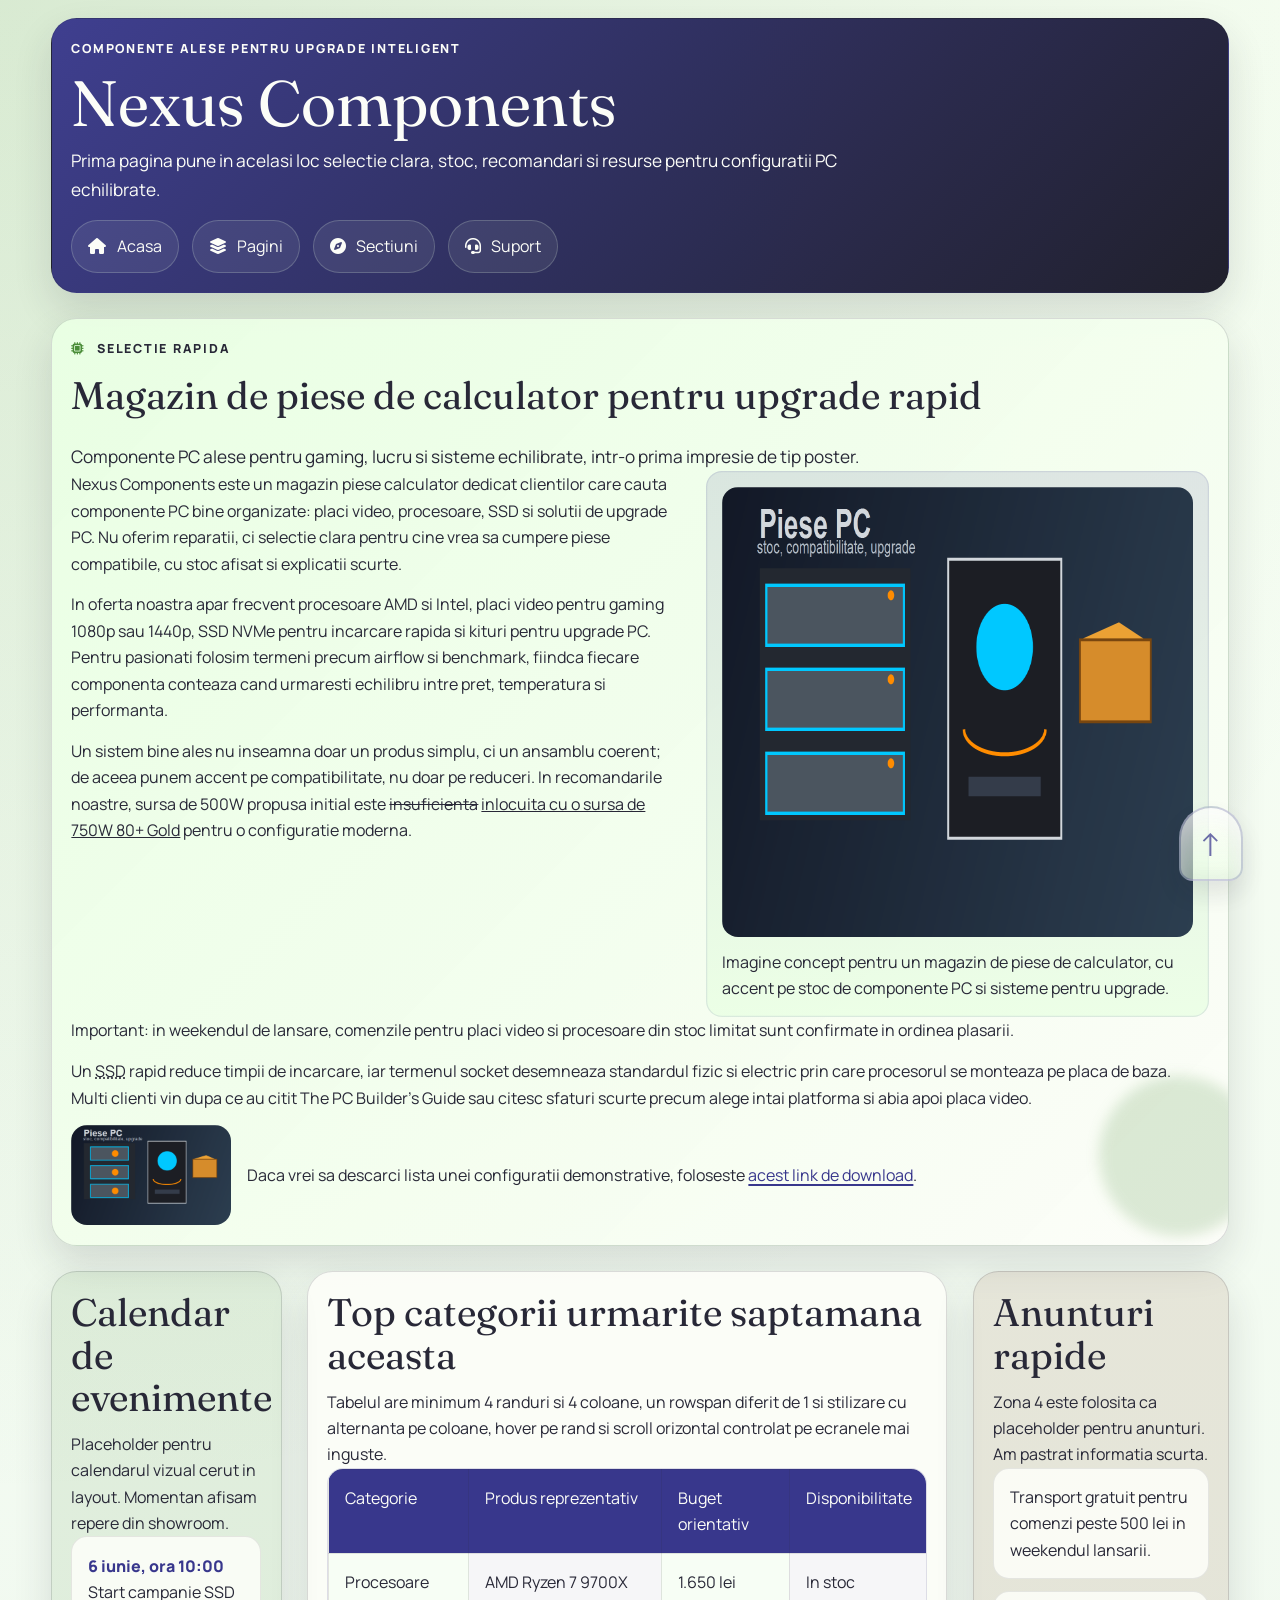
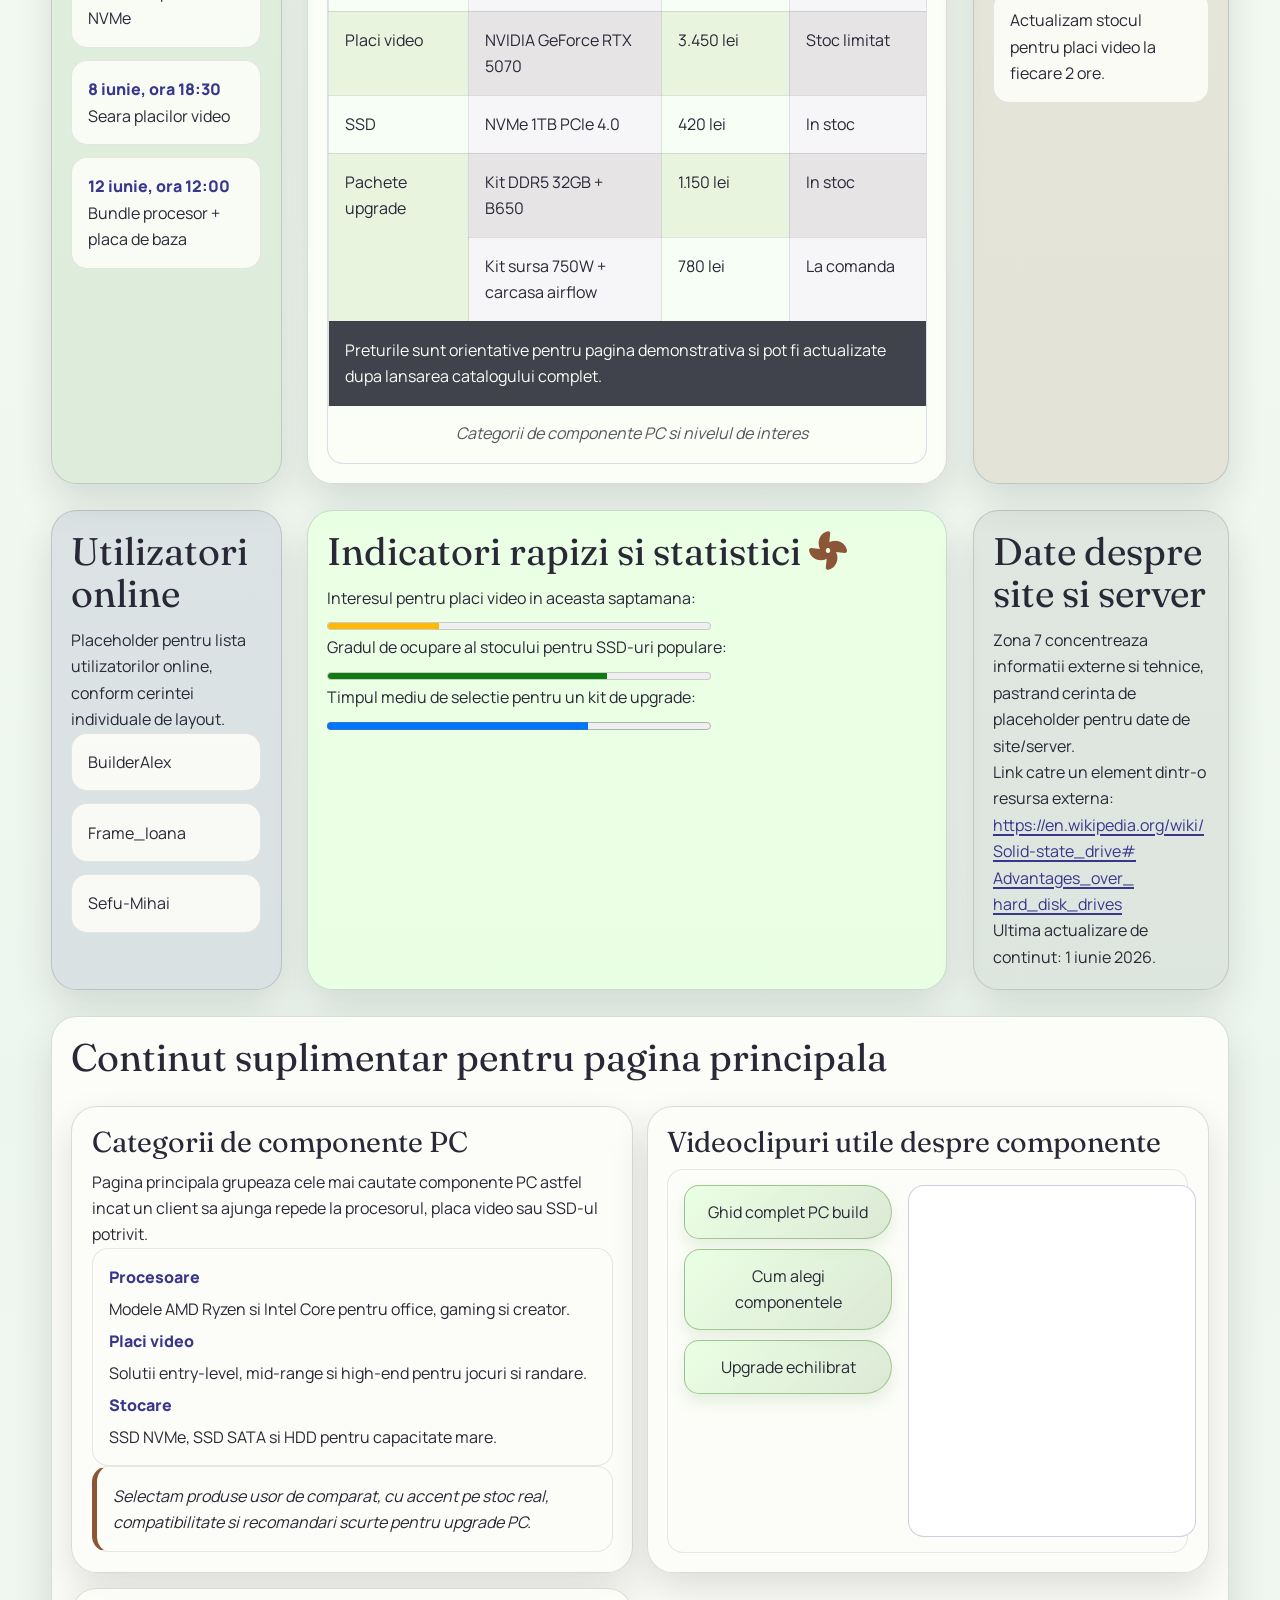
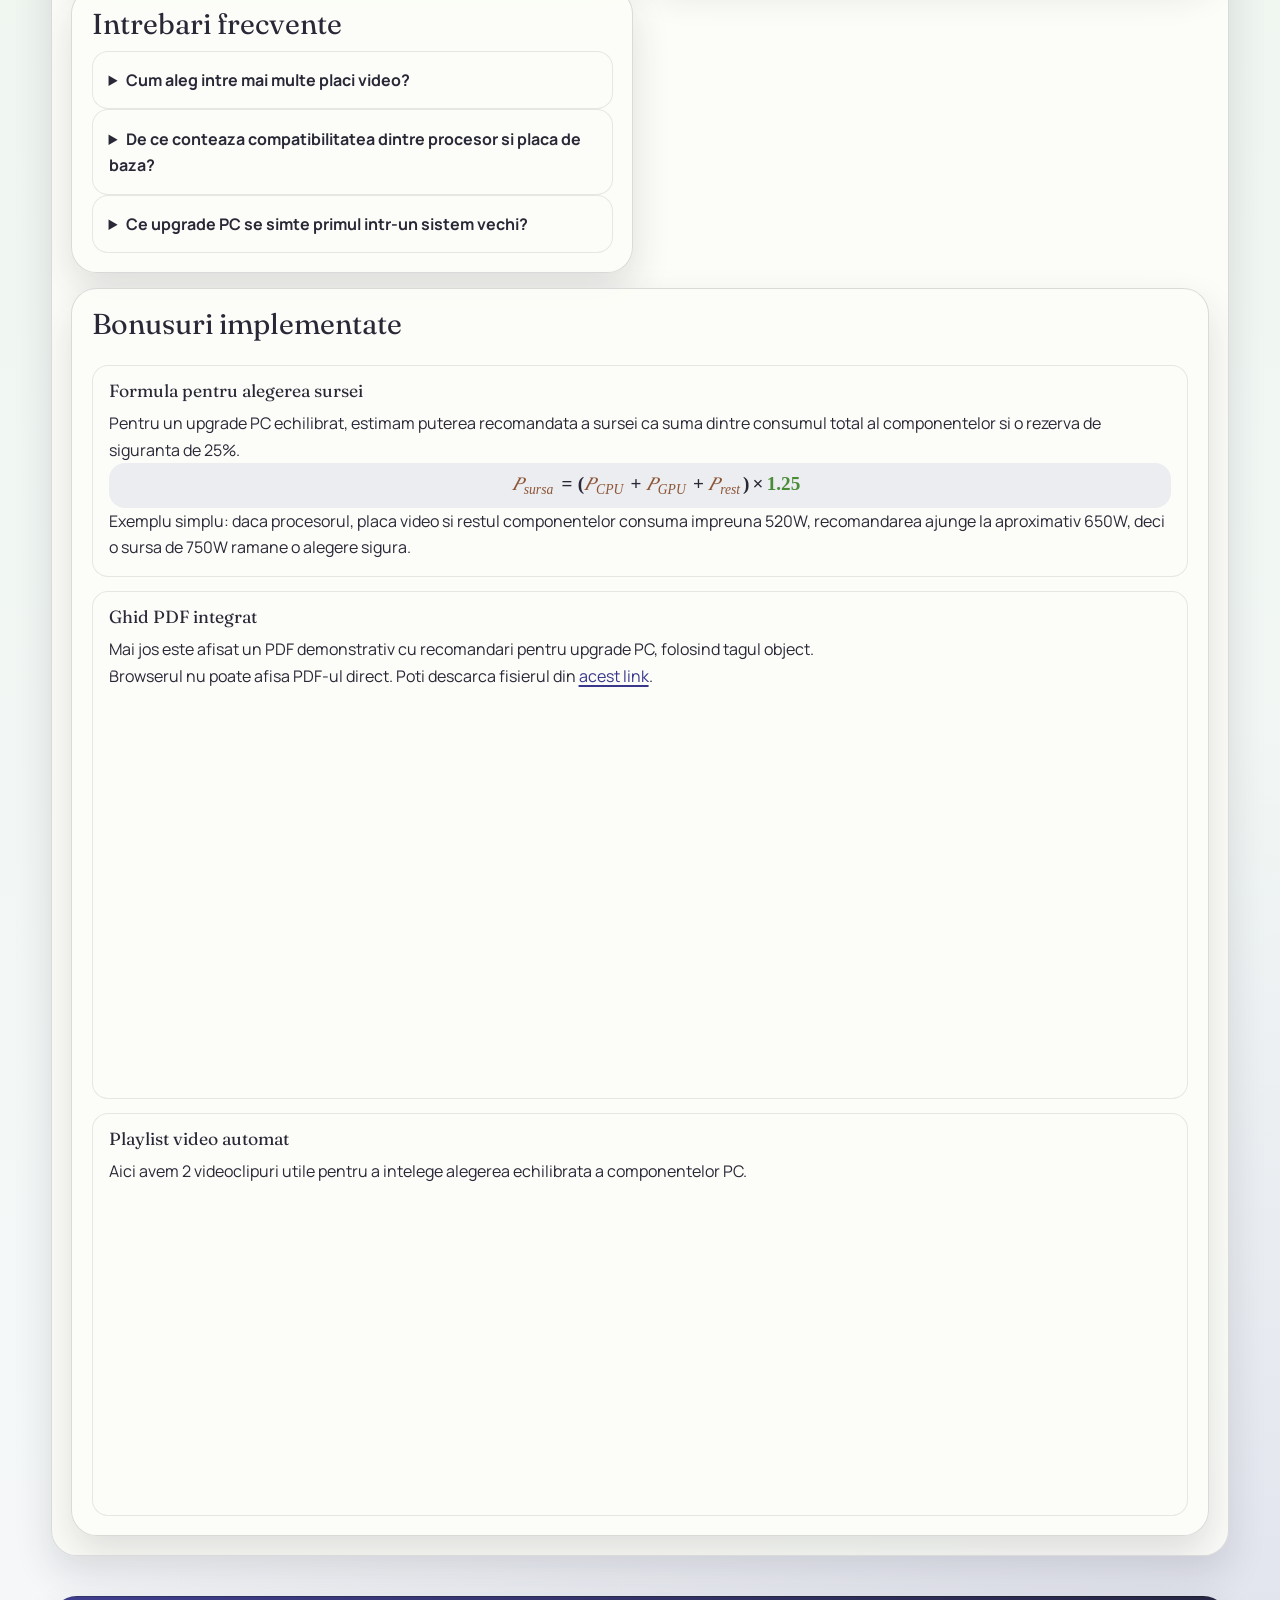
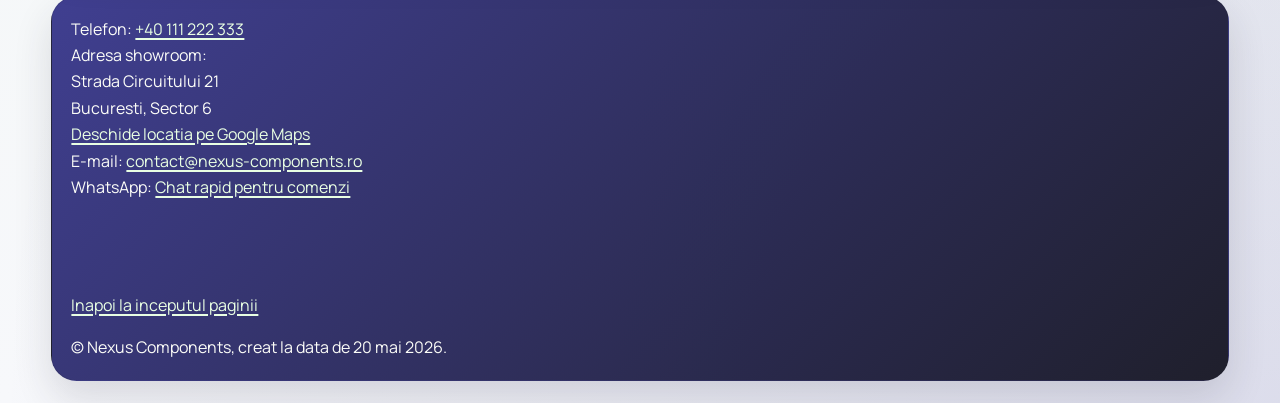
==== commit 6f3e8148: "Implement etapa 3 menu and print styles" ====
--- a/index.html
+++ b/index.html
@@ -15,6 +15,7 @@
   <link rel="stylesheet" href="https://cdnjs.cloudflare.com/ajax/libs/font-awesome/6.7.2/css/all.min.css" integrity="sha512-Evv84Mr4kqVGRNSgIGL/F/aIDqQb7xQ2vcrdIwxfjThSH8CSR7PBEakCr51Ck+w+/U6swU2Im1vVX0SVk9ABhg==" crossorigin="anonymous" referrerpolicy="no-referrer">
   <link rel="stylesheet" href="resurse/css/reset.css">
   <link rel="stylesheet" href="resurse/css/stil.css">
+  <link rel="stylesheet" href="resurse/css/print.css" media="print">
   <link rel="apple-touch-icon" sizes="180x180" href="resurse/ico/apple-touch-icon.png">
   <link rel="icon" type="image/png" sizes="32x32" href="resurse/ico/favicon-32x32.png">
   <link rel="icon" type="image/png" sizes="16x16" href="resurse/ico/favicon-16x16.png">
@@ -22,35 +23,73 @@
   <link rel="manifest" href="resurse/ico/site.webmanifest">
   <meta name="msapplication-config" content="resurse/ico/browserconfig.xml">
 </head>
-<body id="sus">
-  <header>
-    <div class="brand-bar">
-      <p class="eyebrow">Componente alese pentru upgrade inteligent</p>
-      <h1>Nexus Components</h1>
-      <p class="brand-copy">Prima pagina pune in acelasi loc selectie clara, stoc, recomandari si resurse pentru configuratii PC echilibrate.</p>
+<body id="sus" class="home-page">
+  <div class="watermark-print" aria-hidden="true">
+    <span>Ristea</span>
+    <span>Alexandru</span>
+  </div>
+
+  <header class="site-header">
+    <input type="checkbox" id="nav-toggle" class="nav-toggle" aria-label="Deschide meniul principal">
+    <div class="header-row">
+      <div class="brand-bar">
+        <p class="eyebrow">Componente alese pentru upgrade inteligent</p>
+        <h1>Nexus Components</h1>
+        <p class="brand-copy">Prima pagina pune in acelasi loc selectie clara, stoc, recomandari si resurse pentru configuratii PC echilibrate.</p>
+        <p class="print-title">Nexus Components | Magazin piese calculator si componente PC</p>
+      </div>
+      <label for="nav-toggle" class="menu-toggle" aria-label="Comuta meniul">
+        <span></span>
+        <span></span>
+        <span></span>
+      </label>
     </div>
-    <nav aria-label="Meniu principal">
-      <ul>
-        <li>
-          <a href="index.html">Acasa</a>
-          <ul>
+
+    <nav class="site-nav" aria-label="Meniu principal">
+      <ul class="menu-root">
+        <li class="menu-item">
+          <a href="index.html">
+            <i class="fa-solid fa-house"></i>
+            <span>Acasa</span>
+          </a>
+        </li>
+        <li class="menu-item has-submenu">
+          <a href="#">
+            <i class="fa-solid fa-layer-group"></i>
+            <span>Pagini</span>
+          </a>
+          <ul class="submenu">
+            <li><a href="catalog.html">Catalog</a></li>
+            <li><a href="configuratii.html">Configuratii</a></li>
+            <li><a href="ghiduri.html">Ghiduri</a></li>
+            <li><a href="contact.html">Contact</a></li>
+          </ul>
+        </li>
+        <li class="menu-item has-submenu">
+          <a href="#">
+            <i class="fa-solid fa-compass"></i>
+            <span>Sectiuni</span>
+          </a>
+          <ul class="submenu">
             <li><a href="#prezentare">Prezentare</a></li>
             <li><a href="#tabel">Tabel</a></li>
             <li><a href="#calendar">Calendar</a></li>
             <li><a href="#video">Video</a></li>
-            <li><a href="#intrebari">Intrebari frecvente</a></li>
             <li><a href="#bonusuri">Bonusuri</a></li>
           </ul>
         </li>
-        <li><a href="catalog.html">Catalog</a></li>
-        <li><a href="configuratii.html">Configuratii</a></li>
-        <li><a href="ghiduri.html">Ghiduri</a></li>
-        <li><a href="contact.html">Contact</a></li>
+        <li class="menu-item">
+          <a href="contact.html">
+            <i class="fa-solid fa-headset"></i>
+            <span>Suport</span>
+          </a>
+        </li>
       </ul>
     </nav>
+    <p class="project-banner">Acesta este un proiect scolar.</p>
   </header>
 
-  <main>
+  <main id="continut">
     <section id="prezentare" class="zone zone1">
       <hgroup class="zone-heading">
         <p class="zone-kicker"><i class="fa-solid fa-microchip icon-static" aria-hidden="true"></i> selectie rapida</p>
@@ -175,7 +214,7 @@
 
     <section id="calendar" class="zone zone3">
       <h2>Calendar de evenimente</h2>
-      <p>Placeholder pentru calendarul vizual cerut in layout. Momentan afisam reperele urmatoarelor activitati din showroom.</p>
+      <p>Placeholder pentru calendarul vizual cerut in layout. Momentan afisam repere din showroom.</p>
       <ul class="event-list">
         <li><time datetime="2026-06-06T10:00">6 iunie, ora 10:00</time><b>Start campanie SSD NVMe</b></li>
         <li><time datetime="2026-06-08T18:30">8 iunie, ora 18:30</time><b>Seara placilor video</b></li>
@@ -185,7 +224,7 @@
 
     <section id="anunturi" class="zone zone4">
       <h2>Anunturi rapide</h2>
-      <p>Zona 4 este folosita ca placeholder pentru anunturi. Am pastrat informatia scurta, cu accent pe urgenta si pe stoc.</p>
+      <p>Zona 4 este folosita ca placeholder pentru anunturi. Am pastrat informatia scurta.</p>
       <div class="notice-stack">
         <p>Transport gratuit pentru comenzi peste 500 lei in weekendul lansarii.</p>
         <p>Actualizam stocul pentru placi video la fiecare 2 ore.</p>
@@ -196,9 +235,9 @@
       <h2>Utilizatori online</h2>
       <p>Placeholder pentru lista utilizatorilor online, conform cerintei individuale de layout.</p>
       <ul class="user-list">
-        <li>BuilderAlex cauta surse modulare</li>
-        <li>FrameRateIoana compara RTX si Radeon</li>
-        <li>SocketMihai filtreaza placi de baza B650</li>
+        <li>BuilderAlex</li>
+        <li>Frame_Ioana</li>
+        <li>Sefu-Mihai</li>
       </ul>
     </section>
 
@@ -206,11 +245,11 @@
       <h2>Indicatori rapizi si statistici <i class="fa-solid fa-fan icon-animated" aria-hidden="true"></i></h2>
       <p>
         Interesul pentru placi video in aceasta saptamana:
-        <meter value="24" min="0" max="100" low="30" high="75" optimum="60">24 din 100</meter>
+        <meter value="29" min="0" max="100" low="30" high="75" optimum="60">29 din 100</meter>
       </p>
       <p>
         Gradul de ocupare al stocului pentru SSD-uri populare:
-        <meter value="88" min="0" max="100" low="30" high="75" optimum="60">88 din 100</meter>
+        <meter value="73" min="0" max="100" low="30" high="75" optimum="60">73 din 100</meter>
       </p>
       <p>
         Timpul mediu de selectie pentru un kit de upgrade:
@@ -330,11 +369,7 @@
 
         <section id="playlist-bonus">
           <h4>Playlist video automat</h4>
-          <p>
-            <!--Acest iframe incarca un playlist YouTube cu minimum doua videoclipuri, cu controale active si reluare automata de la inceput dupa ultimul clip.
-            -->
-            Aici avem 2 videoclipuri utile pentru a intelege alegerea echilibrata a componentelor PC
-          </p>
+          <p>Aici avem 2 videoclipuri utile pentru a intelege alegerea echilibrata a componentelor PC.</p>
           <iframe
             width="560"
             height="315"
@@ -349,7 +384,7 @@
     </section>
   </main>
 
-  <footer>
+  <footer class="site-footer">
     <address>
       Telefon: <a href="tel:+40111222333">+40 111 222 333</a><br>
       Adresa showroom:<br>
@@ -370,6 +405,7 @@
     <p><a href="#sus">Inapoi la inceputul paginii</a></p>
     <small>&copy; Nexus Components, creat la data de <time datetime="2026-05-20">20 mai 2026</time>.</small>
   </footer>
+
   <a id="link-top" href="#sus" aria-label="Mergi la inceputul paginii">
     <span class="tooltip">Sus la inceput</span>
     <span class="button-shell">
--- a/resurse/css/stil.css
+++ b/resurse/css/stil.css
@@ -5,6 +5,7 @@
   --clr-ink: #282837;
   --clr-soft: #e9ffe3;
   --clr-white: #fcfdf8;
+  --clr-dark: #171723;
   --page-padding: clamp(1rem, 4vw, 3.75rem);
   --page-gap: clamp(0.9rem, 2.2vw, 1.6rem);
   --box-pad: 1.2rem;
@@ -13,6 +14,8 @@
   --shadow-soft: 0 1.1rem 2.4rem rgba(40, 40, 55, 0.14);
   --shadow-strong: 0 1.4rem 3rem rgba(56, 55, 140, 0.18);
   --border-soft: 0.08rem solid rgba(40, 40, 55, 0.16);
+  --submenu-scale: 0.72;
+  --hamburger-size: 3.8rem;
 }
 
 html {
@@ -61,23 +64,48 @@
 header,
 footer,
 .zone,
-#extra > section {
+#extra > section,
+.content-card,
+.page-hero {
   border: var(--border-soft);
   border-radius: var(--radius-lg);
   box-shadow: var(--shadow-soft);
 }
 
-#extra > section {
+#extra > section,
+.content-card,
+.page-hero {
   padding: var(--box-pad);
   background: rgba(252, 253, 248, 0.92);
 }
 
-header,
-footer {
+.site-header,
+.site-footer {
   margin: 1.15rem var(--page-padding) 0;
   padding: var(--box-pad);
-  background: linear-gradient(135deg, rgba(56, 55, 140, 0.96), rgba(40, 40, 55, 0.95));
+  background: linear-gradient(135deg, rgba(56, 55, 140, 0.96), rgba(23, 23, 35, 0.96));
   color: var(--clr-white);
+}
+
+.watermark-print,
+.print-title {
+  display: none;
+}
+
+.nav-toggle {
+  position: absolute;
+  inline-size: 1px;
+  block-size: 1px;
+  overflow: hidden;
+  clip-path: inset(50%);
+  white-space: nowrap;
+}
+
+.header-row {
+  display: flex;
+  align-items: flex-start;
+  justify-content: space-between;
+  gap: 1rem;
 }
 
 .brand-bar {
@@ -103,10 +131,15 @@
   color: var(--clr-ink);
 }
 
-header h1,
-footer h2,
-footer h3,
-footer h4 {
+.site-header h1,
+.site-footer h2,
+.site-footer h3,
+.site-footer h4,
+.site-footer .zone-kicker,
+.site-header a,
+.site-footer a,
+.site-header .brand-copy,
+.site-header .eyebrow {
   color: var(--clr-white);
 }
 
@@ -141,62 +174,139 @@
   line-height: 1.65;
 }
 
-nav ul {
+.menu-toggle {
+  display: none;
+  position: relative;
+  width: var(--hamburger-size);
+  height: var(--hamburger-size);
+  border-radius: 1rem;
+  background: rgba(233, 255, 227, 0.08);
+  border: 0.08rem solid rgba(233, 255, 227, 0.26);
+  cursor: pointer;
+  flex: 0 0 auto;
+}
+
+.menu-toggle span {
+  position: absolute;
+  left: 0.75rem;
+  right: 0.75rem;
+  height: 0.22rem;
+  border-radius: 999px;
+  background: var(--clr-soft);
+  transform-origin: center;
+}
+
+.menu-toggle span:nth-child(1) { top: 1rem; }
+.menu-toggle span:nth-child(2) { top: 1.78rem; }
+.menu-toggle span:nth-child(3) { top: 2.56rem; }
+
+.site-nav {
+  position: relative;
+}
+
+.menu-root {
   display: flex;
   flex-wrap: wrap;
   gap: 0.8rem;
-}
-
-nav li {
+  align-items: stretch;
+}
+
+.menu-item {
   position: relative;
-  padding-bottom: 0.5rem;
-}
-
-nav a {
+}
+
+.menu-item > a {
+  position: relative;
   display: inline-flex;
   align-items: center;
-  min-height: 2.8rem;
-  padding: 0.55rem 1rem;
-  border: 0.08rem solid rgba(233, 255, 227, 0.24);
+  gap: 0.65rem;
+  min-height: 3rem;
+  padding: 0.75rem 1rem;
   border-radius: 999px;
-  color: var(--clr-white);
   text-decoration: none;
   background: rgba(233, 255, 227, 0.08);
-  transition: background-color 0.25s ease, transform 0.25s ease;
-}
-
-nav a:hover,
-nav a:focus-visible {
-  color: var(--clr-white);
-  background: rgba(233, 255, 227, 0.2);
-  transform: translateY(-0.12rem);
-}
-
-nav li ul {
-  position: absolute;
-  left: 0;
-  top: calc(100% - 0.1rem);
-  min-width: 12rem;
-  padding: 0.8rem 0.45rem 0.45rem;
-  display: none;
-  background: rgba(40, 40, 55, 0.95);
-  border-radius: 1rem;
-  box-shadow: var(--shadow-strong);
-  z-index: 10;
-}
-
-nav li ul::before {
+  border: 0.08rem solid rgba(233, 255, 227, 0.2);
+  overflow: hidden;
+  transition: background-color 0.25s ease, transform 0.25s ease, color 0.25s ease;
+}
+
+.menu-item > a::after {
   content: "";
   position: absolute;
-  left: 0;
-  right: 0;
-  top: -0.8rem;
-  height: 0.9rem;
-}
-
-nav li:hover ul,
-nav li:focus-within ul {
-  display: grid;
+  left: 12%;
+  right: 12%;
+  bottom: 0.35rem;
+  height: 0.22rem;
+  border-radius: 999px;
+  background: linear-gradient(90deg, rgba(40, 40, 55, 0), rgba(233, 255, 227, 0.94), rgba(40, 40, 55, 0));
+  transform: translateY(0.65rem);
+  opacity: 0;
+  transition: transform 0.32s ease, opacity 0.32s ease;
+}
+
+.menu-item > a:hover::after,
+.menu-item > a:focus-visible::after,
+.menu-item:hover > a::after,
+.menu-item:focus-within > a::after {
+  transform: translateY(0);
+  opacity: 1;
+}
+
+.menu-item > a:hover,
+.menu-item > a:focus-visible,
+.menu-item:hover > a,
+.menu-item:focus-within > a {
+  color: var(--clr-soft);
+  background: rgba(233, 255, 227, 0.16);
+  transform: translateY(-0.08rem);
+}
+
+.menu-item i {
+  font-size: 1rem;
+  min-width: 1rem;
+  text-align: center;
+}
+
+.submenu {
+  position: absolute;
+  left: 50%;
+  top: calc(100% + 0.35rem);
+  min-width: 13rem;
+  padding: 0.5rem;
+  display: grid;
+  gap: 0.35rem;
+  border-radius: 1rem;
+  background: rgba(23, 23, 35, 0.96);
+  box-shadow: var(--shadow-strong);
+  transform: translateX(-50%) scale(var(--submenu-scale));
+  transform-origin: top center;
+  opacity: 0;
+  visibility: hidden;
+  transition: transform 0.3s ease, opacity 0.3s ease, visibility 0.3s ease;
+  z-index: 15;
+}
+
+.submenu a {
+  display: block;
+  padding: 0.72rem 0.9rem;
+  border-radius: 0.8rem;
+  text-decoration: none;
+  color: var(--clr-white);
+  background: rgba(233, 255, 227, 0.04);
+  transition: background-color 0.25s ease, color 0.25s ease;
+}
+
+.submenu a:hover,
+.submenu a:focus-visible {
+  color: var(--clr-soft);
+  background: rgba(73, 140, 55, 0.38);
+}
+
+.has-submenu:hover .submenu,
+.has-submenu:focus-within .submenu {
+  transform: translateX(-50%) scale(1);
+  opacity: 1;
+  visibility: visible;
 }
 
 main {
@@ -209,6 +319,35 @@
   grid-template-columns: 0.9fr 2.5fr 1fr;
   gap: var(--page-gap);
   padding: var(--page-gap) var(--page-padding) 1.3rem;
+}
+
+.page-shell {
+  display: grid;
+  grid-template-columns: 1fr;
+  gap: var(--page-gap);
+}
+
+.page-hero {
+  background: linear-gradient(135deg, rgba(233, 255, 227, 0.96), rgba(252, 253, 248, 0.94));
+}
+
+.content-grid {
+  display: grid;
+  grid-template-columns: repeat(auto-fit, minmax(14rem, 1fr));
+  gap: 1rem;
+}
+
+.content-grid article,
+.bullet-list li {
+  padding: 0.95rem 1rem;
+  border-radius: 1rem;
+  background: rgba(56, 55, 140, 0.06);
+  border: 0.08rem solid rgba(40, 40, 55, 0.1);
+}
+
+.bullet-list {
+  display: grid;
+  gap: 0.75rem;
 }
 
 .zone {
@@ -274,7 +413,7 @@
 .container-iframe iframe,
 #playlist-bonus iframe,
 #pdf-bonus object,
-footer iframe {
+.site-footer iframe {
   width: 100%;
   max-width: 44rem;
   min-width: min(100%, 18rem);
@@ -343,6 +482,12 @@
 
 tbody tr:hover > * {
   background: var(--clr-secondary);
+  color: var(--clr-white);
+}
+
+tbody td:hover,
+tbody th:hover {
+  background: var(--clr-accent);
   color: var(--clr-white);
 }
 
@@ -390,10 +535,7 @@
   grid-template-columns: repeat(2, minmax(0, 1fr));
 }
 
-#extra > h2 {
-  grid-column: 1 / -1;
-}
-
+#extra > h2,
 #bonusuri {
   grid-column: 1 / -1;
 }
@@ -508,15 +650,31 @@
   to { transform: rotate(360deg); }
 }
 
-footer {
+.site-footer {
   display: grid;
   grid-template-columns: minmax(0, 1fr) minmax(16rem, 24rem);
   gap: 1rem;
   margin-bottom: 1.4rem;
 }
 
-footer a {
+.site-footer a {
   color: var(--clr-soft);
+}
+
+.project-banner {
+  display: none;
+  grid-column: 1 / -1;
+  justify-self: center;
+  padding: 0.7rem 1rem;
+  border: 0.2rem inset #000;
+  width: 70%;
+  text-align: center;
+  color: var(--clr-white);
+}
+
+.site-footer > p,
+.site-footer > small {
+  grid-column: 1 / -1;
 }
 
 #link-top {
@@ -587,11 +745,6 @@
   transform: translateY(-0.18rem);
 }
 
-footer p,
-footer small {
-  grid-column: 1 / -1;
-}
-
 #link-top:hover #triunghi,
 #link-top:focus-visible #triunghi {
   color: var(--clr-accent);
@@ -606,6 +759,21 @@
   :root {
     --page-padding: clamp(0.8rem, 3vw, 1.8rem);
     --page-gap: clamp(0.7rem, 2vw, 1rem);
+  }
+
+  .menu-item > a {
+    min-width: 3rem;
+    justify-content: center;
+    padding-inline: 0.95rem;
+  }
+
+  .menu-item > a span {
+    position: absolute;
+    inline-size: 1px;
+    block-size: 1px;
+    overflow: hidden;
+    clip-path: inset(50%);
+    white-space: nowrap;
   }
 
   main {
@@ -623,9 +791,27 @@
     grid-template-columns: 1fr;
   }
 
-  footer {
+  .site-footer {
     grid-template-columns: 1fr;
   }
+}
+
+@keyframes hamburger-bar-1 {
+  0% { background: var(--clr-soft); opacity: 0; transform: translateY(-0.85rem) scaleX(0.2) rotate(0deg); }
+  45% { background: var(--clr-accent); opacity: 0.75; transform: translateY(0) scaleX(1.05) rotate(6deg); }
+  100% { background: var(--clr-white); opacity: 1; transform: translateY(0) scaleX(1) rotate(0deg); }
+}
+
+@keyframes hamburger-bar-2 {
+  0% { background: var(--clr-soft); opacity: 0; transform: scaleX(0.1) rotate(0deg); }
+  50% { background: var(--clr-secondary); opacity: 0.72; transform: scaleX(1.12) rotate(-4deg); }
+  100% { background: var(--clr-white); opacity: 1; transform: scaleX(1) rotate(0deg); }
+}
+
+@keyframes hamburger-bar-3 {
+  0% { background: var(--clr-soft); opacity: 0; transform: translateY(0.85rem) scaleX(0.2) rotate(0deg); }
+  45% { background: var(--clr-primary); opacity: 0.78; transform: translateY(0) scaleX(1.08) rotate(-6deg); }
+  100% { background: var(--clr-white); opacity: 1; transform: translateY(0) scaleX(1) rotate(0deg); }
 }
 
 @media (max-width: 760px) {
@@ -637,6 +823,83 @@
     --page-padding: 0.7rem;
     --page-gap: 0.65rem;
     --box-pad: 0.95rem;
+  }
+
+  .site-header {
+    overflow: hidden;
+  }
+
+  .header-row {
+    align-items: center;
+  }
+
+  .menu-toggle {
+    display: block;
+  }
+
+  .menu-toggle span:nth-child(1) {
+    animation: hamburger-bar-1 0.85s ease forwards;
+    animation-delay: 0s;
+  }
+
+  .menu-toggle span:nth-child(2) {
+    animation: hamburger-bar-2 0.85s ease forwards;
+    animation-delay: 0.3s;
+  }
+
+  .menu-toggle span:nth-child(3) {
+    animation: hamburger-bar-3 0.85s ease forwards;
+    animation-delay: 0.6s;
+  }
+
+  .site-nav {
+    margin-top: 0.6rem;
+    clip-path: circle(0% at top left);
+    opacity: 0;
+    transition: clip-path 0.55s ease, opacity 0.4s ease;
+  }
+
+  .nav-toggle:checked ~ .site-nav {
+    clip-path: circle(160% at top left);
+    opacity: 1;
+  }
+
+  .menu-root {
+    flex-direction: column;
+    gap: 0.55rem;
+    padding: 0.4rem;
+    border-radius: 1rem;
+    background: rgba(233, 255, 227, 0.08);
+  }
+
+  .menu-item > a {
+    width: 100%;
+    justify-content: flex-start;
+    padding-inline: 1rem;
+  }
+
+  .menu-item > a::after {
+    display: none;
+  }
+
+  .menu-item > a span {
+    position: static;
+    inline-size: auto;
+    block-size: auto;
+    overflow: visible;
+    clip-path: none;
+    white-space: normal;
+  }
+
+  .submenu {
+    position: static;
+    min-width: 0;
+    margin-top: 0.35rem;
+    transform: none;
+    opacity: 1;
+    visibility: visible;
+    display: grid;
+    background: rgba(23, 23, 35, 0.82);
   }
 
   main {
@@ -652,13 +915,6 @@
     grid-template-columns: 1fr;
   }
 
-  nav li ul {
-    position: static;
-    display: grid;
-    margin-top: 0.4rem;
-    box-shadow: none;
-  }
-
   .mini-download,
   .container-iframe {
     grid-template-columns: 1fr;
--- a/resurse/css/print.css
+++ b/resurse/css/print.css
@@ -0,0 +1,157 @@
+@page :left {
+  margin-left: 3cm;
+  margin-right: 1cm;
+}
+
+@page :right {
+  margin-left: 1cm;
+  margin-right: 3cm;
+}
+
+@media print {
+  html,
+  body {
+    background: #fff !important;
+    color: #000 !important;
+  }
+
+  .watermark-print {
+    position: fixed;
+    right: 0.6cm;
+    bottom: 0.6cm;
+    display: flex;
+    flex-direction: column;
+    align-items: center;
+    justify-content: center;
+    width: 4cm;
+    height: 1cm;
+    border: 3px solid #000;
+    border-radius: 0.2cm;
+    opacity: 0.4;
+    text-transform: uppercase;
+    font-size: 0.75rem;
+    letter-spacing: 0.08em;
+    z-index: 999;
+    background: #fff;
+  }
+
+  .site-header,
+  .site-footer,
+  .zone,
+  #extra > section,
+  .content-card,
+  .page-hero {
+    box-shadow: none !important;
+    border: 0 !important;
+    background: #fff !important;
+    color: #000 !important;
+  }
+
+  .site-header,
+  .site-footer {
+    margin: 0;
+    padding: 0;
+  }
+
+  .site-header a,
+  .site-footer a {
+    color: #000 !important;
+  }
+
+  .site-header h1 {
+    color: #000 !important;
+    text-align: center;
+  }
+
+  .brand-copy,
+  .eyebrow,
+  .menu-toggle,
+  #link-top,
+  .site-footer > p,
+  img,
+  video,
+  iframe,
+  object,
+  figure,
+  figcaption,
+  .hero-card,
+  .mini-download,
+  .container-iframe,
+  #playlist-bonus,
+  #pdf-bonus,
+  .tooltip,
+  .icon-animated,
+  .icon-static {
+    display: none !important;
+  }
+
+  .site-header {
+    page-break-after: always;
+  }
+
+  .site-nav {
+    display: block !important;
+    clip-path: none !important;
+    opacity: 1 !important;
+    margin-top: 0.2cm;
+  }
+
+  .menu-root {
+    display: block;
+    list-style: disc inside !important;
+  }
+
+  .menu-item {
+    margin-bottom: 0.15cm;
+  }
+
+  .menu-item > a {
+    display: block;
+    padding: 0;
+    min-height: 0;
+    background: none !important;
+    border: 0 !important;
+    color: #000 !important;
+    transform: none !important;
+  }
+
+  .menu-item > a::after,
+  .menu-item i {
+    display: none !important;
+  }
+
+  .submenu {
+    display: none !important;
+  }
+
+  .project-banner {
+    display: block !important;
+    color: #000 !important;
+    margin: 0 auto;
+    margin-top: 0.5cm;
+  }
+
+  main,
+  .page-shell,
+  #extra {
+    display: block !important;
+    padding: 0;
+  }
+
+  .zone,
+  .content-card,
+  .page-hero,
+  #extra > section {
+    padding: 0 0 0.3cm;
+    margin-bottom: 0.35cm;
+  }
+
+  a {
+    text-decoration: none !important;
+  }
+
+  .site-footer {
+    page-break-before: always;
+    padding-top: 0.2cm;
+  }
+}
